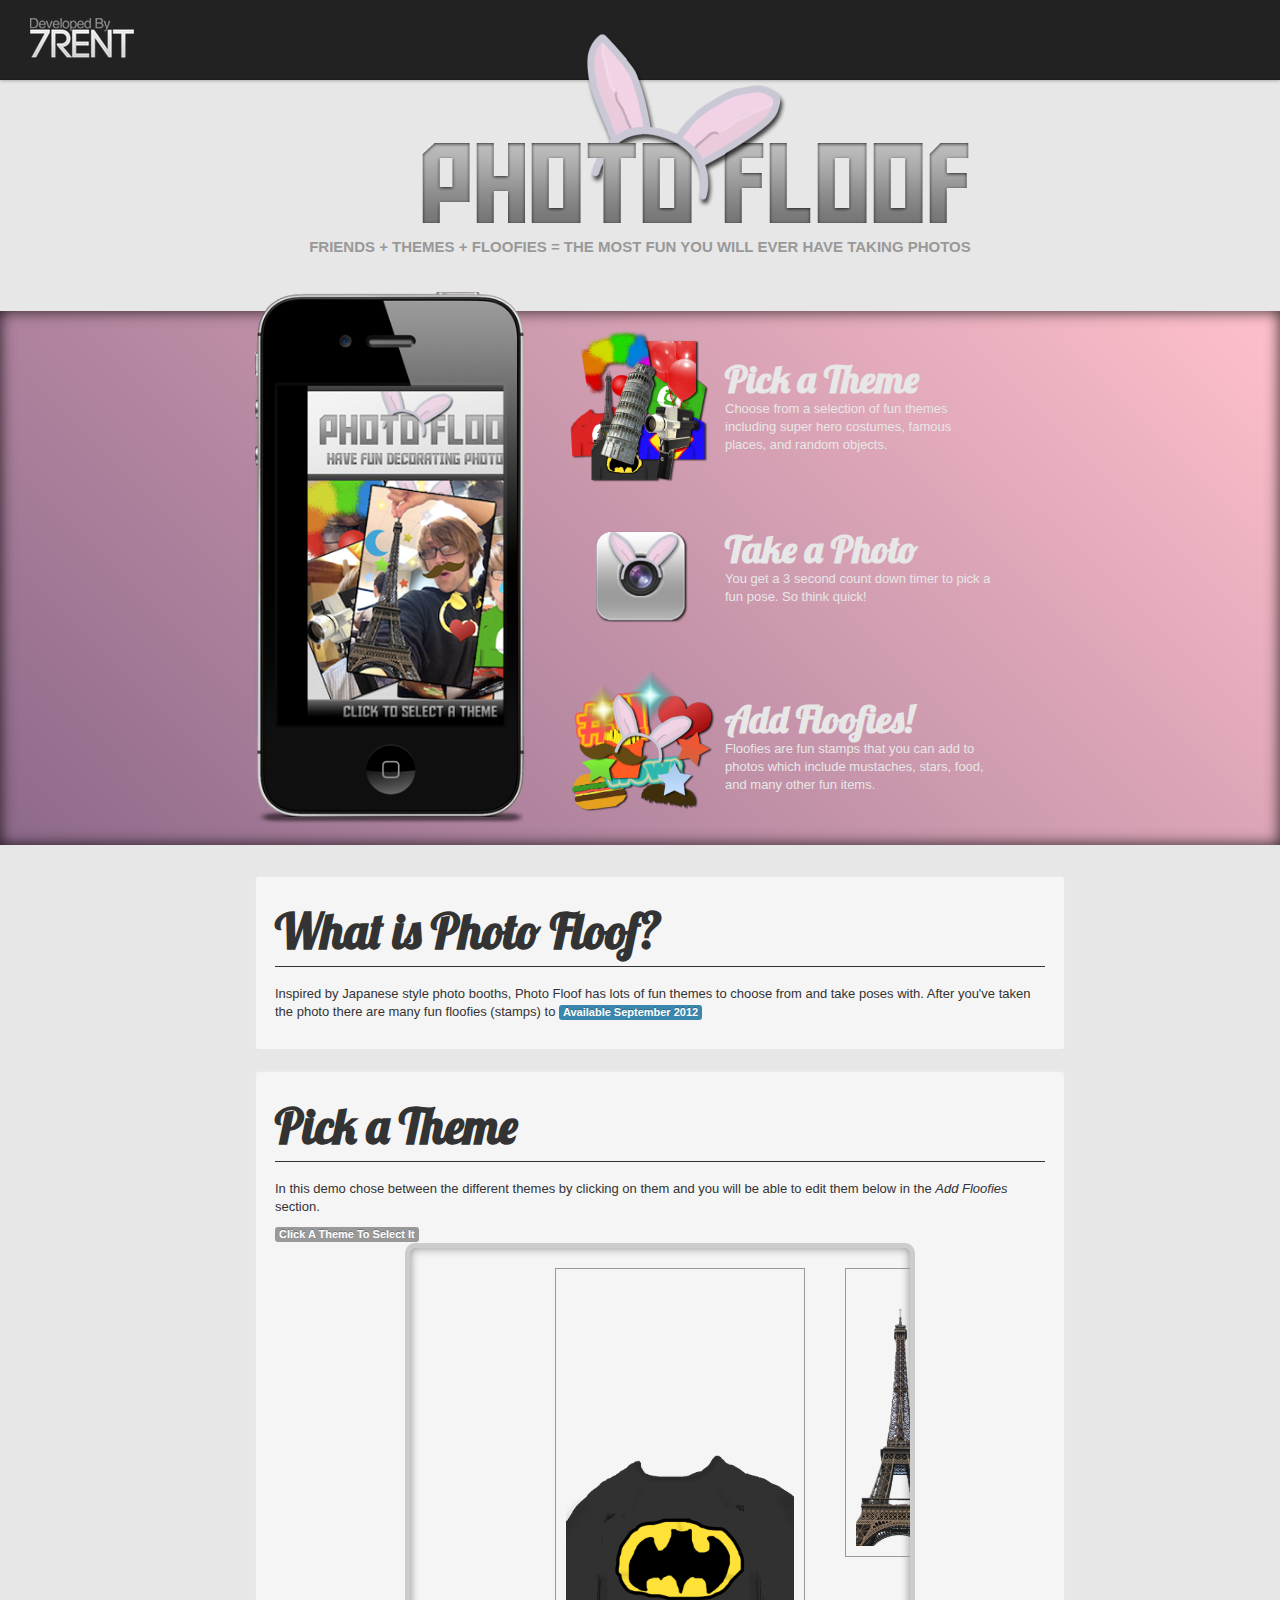
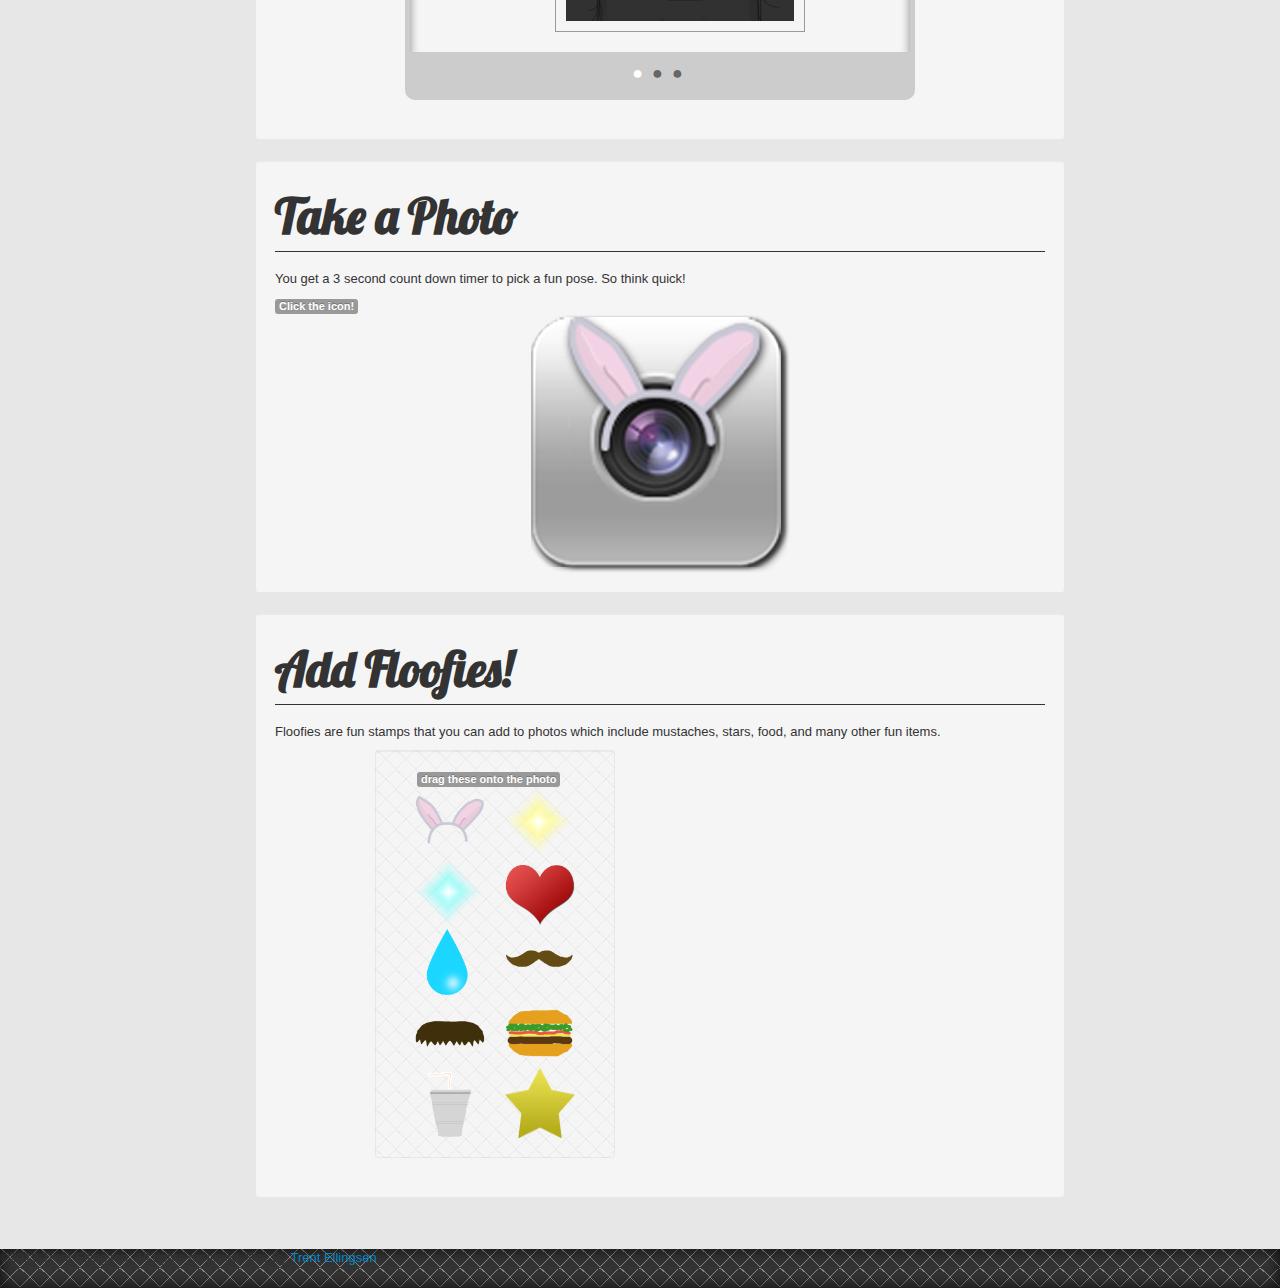
==== index.html @ d6843eea "used real photos for icons" ====
<!DOCTYPE html>
<html lang="en">
<head>
<link href='http://fonts.googleapis.com/css?family=Lobster'
	rel='stylesheet' type='text/css'>

<meta charset="utf-8">
<title>Chaplin</title>
<meta name="viewport" content="width=device-width, initial-scale=1.0">
<meta name="description" content="Development & Porfolio Website">
<meta name="author" content="Trent Ellingsen">
<meta name="viewport" content="width=device-width, initial-scale=1.0">

<!-- Le styles -->
<link href="assets/css/bootstrap.css" rel="stylesheet">
<link href="assets/css/bootstrap-responsive.css" rel="stylesheet">
<link href="assets/css/index-test.css" rel="stylesheet">


<!-- Required CSS -->
<link href="assets/css/movingboxes.css" rel="stylesheet">
<!--[if lt IE 9]>
	<link href="assets/css/movingboxes-ie.css" rel="stylesheet" media="screen" />
	<![endif]-->

<!-- Le HTML5 shim, for IE6-8 support of HTML5 elements -->
<!--[if lt IE 9]>
      <script src="http://html5shim.googlecode.com/svn/trunk/html5.js"></script>
    <![endif]-->

<!-- Le fav and touch icons -->
<link rel="shortcut icon" href="assets/ico/favicon.ico">
<link rel="apple-touch-icon-precomposed" sizes="144x144"
	href="assets/ico/Icon144.png">
<link rel="apple-touch-icon-precomposed" sizes="114x114"
	href="assets/ico/Icon114.png">
<link rel="apple-touch-icon-precomposed" sizes="72x72"
	href="assets/ico/Icon72.png">
<link rel="apple-touch-icon-precomposed"
	href="assets/ico/Icon57.png">


<script src="assets/js/jquery-1.7.2.min.js"></script>
<script src="assets/js/jquery-ui-1.8.22.custom.min.js"></script>
<script src="assets/js/jquery.movingboxes.js"></script>
<script src="data/config.js"></script>

<script type="text/javascript">
	var config = new Config();

	$(function() {
		if (config.debug) {
			$('.carousel').carousel('pause');
		}

		setup();
		movingBoxes();
	});

	$(document).keydown(function(e) {
		if (e.keyCode == 192) {
			$('#debugConsole').toggle();
			$('#debugConsole input').focus();
		}
		if (e.keyCode == 13 && $('#debugConsole').is(":visible")) {
			execute($('#debugConsole input').val().replace('`', ''));
		}
	});
</script>

</head>

<body>
	<div id="upper">
		<div id="debugConsole">
			Debug: <input id="debug" />
		</div>

		<div class="navbar navbar-fixed-top">
			<div class="navbar-inner">
				<div class="container-fluid">
					<div>
						<a class="brand" href="http://trentedesign.com"> <img
							id="devLogo" src="assets/img/Logo White.png" />
						</a>
					</div>
				</div>
			</div>
		</div>

		<div id="logo" class="container">
			<img src="assets/img/logo.png">
			<h6>Friends + Themes + Floofies = the most fun you will ever
				have taking photos</h6>
		</div>



		<div id="banner" class="innerShadow">
			<div class="container">
				<div class="row">
					<div id="iphoneDisplay" class="offset2 span3">
						<img id="iphoneFG" src="assets/img/iphone_300w.png" /> <img
							src="assets/img/iphone_300w.png" />

						<div id="floofCarousel" class="carousel slide">
							<div class="carousel-inner">
								<img class="active item span3" src="assets/img/photo 1.png" />
								<img class="item span3" src="assets/img/photo 2.png" /> <img
									class="item span3" src="assets/img/photo 3.png" />
							</div>
						</div>
						<img id="iphoneBG" src="assets/img/iphone_bg.png" />
					</div>
					<div class="span5">
						<div id="instructions">
							<div id="theme" class="row">
								<img class="span2 rotate" src="assets/img/themes.png" />
								<h2>Pick a Theme</h2>
								<p class="span3 hidden-tablet">Choose from a selection of
									fun themes including super hero costumes, famous places, and
									random objects.</p>
							</div>
							<div id="photo" class="row">
								<img class="span2 rotate" src="assets/img/icon.png" />
								<h2>Take a Photo</h2>
								<p class="span3 hidden-tablet">You get a 3 second count down
									timer to pick a fun pose. So think quick!</p>
							</div>
							<div id="floofies" class="row">
								<img class="span2 rotate" src="assets/img/stamps.png" />
								<h2>Add Floofies!</h2>
								<p class="span3 hidden-tablet">Floofies are fun stamps that
									you can add to photos which include mustaches, stars, food, and
									many other fun items.</p>
							</div>
						</div>
					</div>
				</div>
			</div>
		</div>
		<div id="about">
			<div class="container">
				<div class="row">
					<div class="well offset2 span8">
						<h1 class="page-header">What is Photo Floof?</h1>
						<p>
							Inspired by Japanese style photo booths, Photo Floof has lots of
							fun themes to choose from and take poses with. After you've taken
							the photo there are many fun floofies (stamps) to <span
								class="label label-info">Available September 2012</span>
						</p>
					</div>
				</div>
			</div>
		</div>
		<div id="pickATheme" class="hidden-phone">
			<div class="container">
				<div class="row">
					<div class="well offset2 span8">
						<h1 class="page-header">Pick a Theme</h1>
						<p>
							In this demo chose between the different themes by clicking on
							them and you will be able to edit them below in the <em>Add
								Floofies</em> section.
						</p>
						<div class="demoInstructions">
							<span class="label">Click A Theme To Select It</span>
						</div>
						<!-- MovingBoxes Slider -->
						<ul id="slider">
							<li><img src="assets/img/4Foreground.png" alt="Theme Photo"></li>
							<li><img src="assets/img/8Foreground.png" alt="Theme Photo"></li>
							<li><img src="assets/img/2Foreground.png" alt="Theme Photo"></li>
						</ul>
						<!-- end Slider #1 -->
					</div>
				</div>
			</div>
		</div>
		<div id="takeAPhoto" class="hidden-phone">
			<div class="container">
				<div class="row">
					<div class="well offset2 span8">
						<h1 class="page-header">Take a Photo</h1>
						<p>You get a 3 second count down timer to pick a fun pose. So
							think quick!</p>
						<div class="demoInstructions">
							<span class="label">Click the icon!</span>
						</div>
						<img src="assets/img/icon no border.png" />
					</div>
				</div>
			</div>
		</div>
		<div id="addFloofies" class="hidden-phone">
			<div class="container">
				<div class="row">
					<div class="well offset2 span8">
						<h1 class="page-header">Add Floofies!</h1>
						<p>Floofies are fun stamps that you can add to photos which
							include mustaches, stars, food, and many other fun items.</p>
						<div class="row">
							<div id="dragFloofies" class="well grid offset1 span3">
								<div class="demoInstructions">
									<span class="label">drag these onto the photo</span>
								</div>
								<img class="span1" src="assets/img/00bunnyEarStamp.png" /> <img
									class="span1" src="assets/img/2Stamp.png" /> <img
									class="span1" src="assets/img/3Stamp.png" /> <img
									class="span1" src="assets/img/4Stamp.png" /> <img
									class="span1" src="assets/img/6Stamp.png" /> <img
									class="span1" src="assets/img/7Stamp.png" /> <img
									class="span1" src="assets/img/8Stamp.png" /> <img
									class="span1" src="assets/img/10Stamp.png" /> <img
									class="span1" src="assets/img/11Stamp.png" /> <img
									class="span1" src="assets/img/yellowStarStamp.png" />
							</div>
							<div id="chosenTheme" class="span3">
								<img src="assets/img/4ForegroundPhoto.jpg" /> <img
									src="assets/img/8ForegroundPhoto.jpg" /> <img
									src="assets/img/2ForegroundPhoto.jpg" />
							</div>
						</div>
					</div>
				</div>
			</div>
		</div>
	</div>

	<div id="footer" class="grid innerShadow">
		<p>©2012 Trent Ellingsen. All rights reserved. Site By <a href="http://trentedesign.com">Trent Ellingsen</a>
		</p>
	</div>

	<!-- Le javascript
    ================================================== -->
	<!-- Placed at the end of the document so the pages load faster -->
	<script src="assets/js/bootstrap-transition.js"></script>
	<script src="assets/js/bootstrap-carousel.js"></script>
	<script src="assets/js/index-test.js"></script>

</body>
</html>
---- assets/css/index-test.css ----
#logo {
	margin-top: -65px;
	margin-bottom: 40px;
}

#logo img {
	display: block;
	margin-left: auto;
	margin-right: auto;
}

#logo h6 {
	margin: 15px 0;
	text-align: center;
	font-size: 15px;
}

#takeAPhoto img {
	display: block;
	margin: 0 auto;
	cursor: pointer;
}

html,body,#upper {
	height: 100%;
}

body>#upper {
	height: auto;
	min-height: 100%;
}

#about {
	padding: 30px 20px 0;
}

body {
	background-color: #E7E7E7;
}

#banner {
	/*background-color: #8D698A;*/
	background: #8D698A;
	background: -webkit-linear-gradient(45deg, #8D698A, pink);
	background: -moz-linear-gradient(45deg, #8D698A, pink);
	background: -linear-gradient(45deg, #8D698A, pink);
}

.ui-state-hover {
	background-color: #08c;
	color: white;
}

.ui-widget-content {
	background-color: white;
	width: 40px;
}

h1 {
	font-family: 'Lobster', cursive;
	font-size: 48px;
	margin: 20px 0;
}

.page-header {
	padding-bottom: 17px;
	margin: 18px 0;
	border-bottom: 1px solid #333;
}

#instructions h2 {
	font-family: 'Lobster', cursive;
	color: #E7E7E7;
	font-size: 38px;
	margin-top: 40px;
}

#instructions p {
	margin: 3px 0;
	color: #E7E7E7;
}

#instructions div {
	cursor: pointer;
}

.innerShadow {
	-webkit-box-shadow: inset 0 0 15px rgba(0, 0, 0, 0.8);
	-moz-box-shadow: inset 0 0 15px rgba(0, 0, 0, 0.8);
	-box-shadow: inset 0 0 15px rgba(0, 0, 0, 0.8);
}

#footer {
	clear: both;
	position: relative;
	z-index: 10;
	height: 3em;
	margin-top: -3em;
	background-color: #333;
}

#instructions {
	margin-top: 10px;
}

#instructions * {
	margin: 0;
}

#debugConsole {
	display: none;
	position: fixed;
	top: 70px;
	right: 10px;
}

#iphoneDisplay {
	position: relative;
	top: -20px;
	display: block;
}

#iphoneFG {
	position: absolute;
	z-index: 3;
}

#floofCarousel {
	height: 100%;
	position: absolute;
	top: 0;
	left: 0;
	z-index: 2;
}

#iphoneBG {
	height: 100%;
	position: absolute;
	top: 0;
	left: 0;
	z-index: 1;
}

#instructions .row:hover {
	-webkit-box-shadow: inset 0 0 15px rgba(0, 0, 0, 0.8);
	-moz-box-shadow: inset 0 0 15px rgba(0, 0, 0, 0.8);
	-box-shadow: inset 0 0 15px rgba(0, 0, 0, 0.8);
}

.rotate {
	-webkit-transition-duration: 0.8s;
	-moz-transition-duration: 0.8s;
	-o-transition-duration: 0.8s;
	transition-duration: 0.8s;
	-webkit-transition-property: -webkit-transform;
	-moz-transition-property: -moz-transform;
	-o-transition-property: -o-transform;
	transition-property: transform;
	overflow: hidden;
}

.rotate:hover {
	-webkit-transform: rotate(360deg);
	-moz-transform: rotate(360deg);
	-o-transform: rotate(360deg);
}

.grid {
	background-size: 20px 20px;
	background-image: -webkit-repeating-linear-gradient(45deg, rgba(220, 220, 220, .5),
		rgba(220, 220, 220, .5) 1px, transparent 1px, transparent 15px ),
		-webkit-repeating-linear-gradient(-45deg, rgba(220, 220, 220, .5),
		rgba(220, 220, 220, .5) 1px, transparent 1px, transparent 15px );
	background-image: -moz-repeating-linear-gradient(45deg, rgba(220, 220, 220, .5),
		rgba(220, 220, 220, .5) 1px, transparent 1px, transparent 15px ),
		-moz-repeating-linear-gradient(-45deg, rgba(220, 220, 220, .5),
		rgba(220, 220, 220, .5) 1px, transparent 1px, transparent 15px );
	background-image: -o-repeating-linear-gradient(45deg, rgba(220, 220, 220, .5),
		rgba(220, 220, 220, .5) 1px, transparent 1px, transparent 15px ),
		-o-repeating-linear-gradient(-45deg, rgba(220, 220, 220, .5),
		rgba(220, 220, 220, .5) 1px, transparent 1px, transparent 15px );
	background-image: repeating-linear-gradient(44deg, rgba(220, 220, 220, .5),
		rgba(220, 220, 220, .5) 1px, transparent 1px, transparent 15px ),
		repeating-linear-gradient(-45deg, rgba(220, 220, 220, .5),
		rgba(220, 220, 220, .5) 1px, transparent 1px, transparent 15px );
}

#addFloofies {
	margin-bottom: 70px;
}

#dragFloofies {
	width: 200px;
}

#dragFloofies img {
	margin-left: 20px;
}

#dragFloofies span {
	position: relative;
	left: 2em;
}

#chosenTheme img {
	display: none;
}

/* Dimensions set via css in MovingBoxes version 2.2.2+ https://github.com/CSS-Tricks/MovingBoxes*/
#slider {
	width: 500px;
}

#slider li {
	width: 250px;
}
---- assets/css/movingboxes.css ----
/*** Overall MovingBoxes Slider ***/
.mb-wrapper {
	border: 5px solid #ccc;
	margin: 0 auto 20px;
	position: relative;
	left: 0;
	top: 0;
	border-radius: 10px;
	box-shadow: inset 0 0 10px #888;
}

/* Panel Wrapper */
.mb-slider, .mb-scroll {
	width: 100%;
	height: 100%;
	overflow: hidden;
	margin: 0 auto;
	padding: 0;
	position: relative;
	left: 0;
	top: 0;

	/***(>'-')> Control Panel Font size here <('-'<)***/
	font-size: 18px;
}

/* active slider border highlight */
.mb-active-slider {
	border-color: #333;
}

/*** Slider panel ***/
.mb-slider .mb-panel {
	margin: 0;
	padding: 20px;
	display: block;
	cursor: pointer;
	float: left;
	list-style: none;
}

/* Cursor to arrow over current panel, pointer for all others,
change .current class name using plugin option, currentPanel : 'current' */
.mb-slider .mb-panel.current {
	cursor: auto;
}

/*** Inside the panel ***/
.mb-inside {
	padding: 10px;
	border: 1px solid #999;
}

.mb-inside * {
	max-width: 100%;
}

/*** Left & Right Navigation Arrows ***/
a.mb-scrollButtons {
	display: block;
	width: 45px;
	height: 58px;
	background: transparent url(../images/arrows.png) no-repeat;
	position: absolute;
	top: 50%;
	margin-top: -29px; /* if you change the arrow images, you may have to adjust this (1/2 height of arrow image) */
	cursor: pointer;
	text-decoration: none;
	outline: 0;
	border: 0;
}
a.mb-scrollButtons.mb-left {
	background-position: left top;
	left: -45px;
}
a.mb-scrollButtons.mb-right {
	background-position: right top;
	right: -45px;
}
a.mb-scrollButtons.mb-left:hover {
	background-position: left bottom;
}
a.mb-scrollButtons.mb-right:hover {
	background-position: right bottom;
}
a.mb-scrollButtons.disabled {
	display: none;
}

/*** Controls added below the panels ***/
.mb-controls {
	margin: 0 auto;
	text-align: center;
	background: #ccc;
	position: relative;
	z-index: 100;
}
.mb-controls a {
	color: #666;
	font: 18px/2.2 Georgia, Serif;
	display: inline-block;
	text-decoration: none;
	padding: 2px;
	margin: 0 5px 0 0;
	text-align: center;
	outline: 0;
}
.mb-controls a:hover {
	color: black;
}
.mb-controls a.current {
	color: white;
}
.mb-active-slider .mb-controls {
	background: #333;
}
---- assets/css/movingboxes-ie.css ----
/* This css requires Moving Boxes v2.02+ */

/* Inside slider shadow */
.mb-left-shadow, .mb-right-shadow {
	background: repeat-y scroll 0 0;
	height: 100%;
	position: absolute;
	top: 0;
	width: 10px;
}

.mb-left-shadow {
	background-image: url("../images/leftshadow.png");
	left: 0;
}

.mb-right-shadow {
	background-image: url("../images/rightshadow.png");
	right: 0;
}

/*** Left & Right Navigation Arrows ***/
a.mb-scrollButtons {
	background: url(../images/arrows.gif) no-repeat;
	margin: 0;
	top: 40%;
	/*  the margin-top below may be causing problems, so adjust the % above... */
	/*  margin-top: -29px; if you change the arrow images, you may have to adjust this (1/2 height of arrow image) */
	zoom: 1;
}
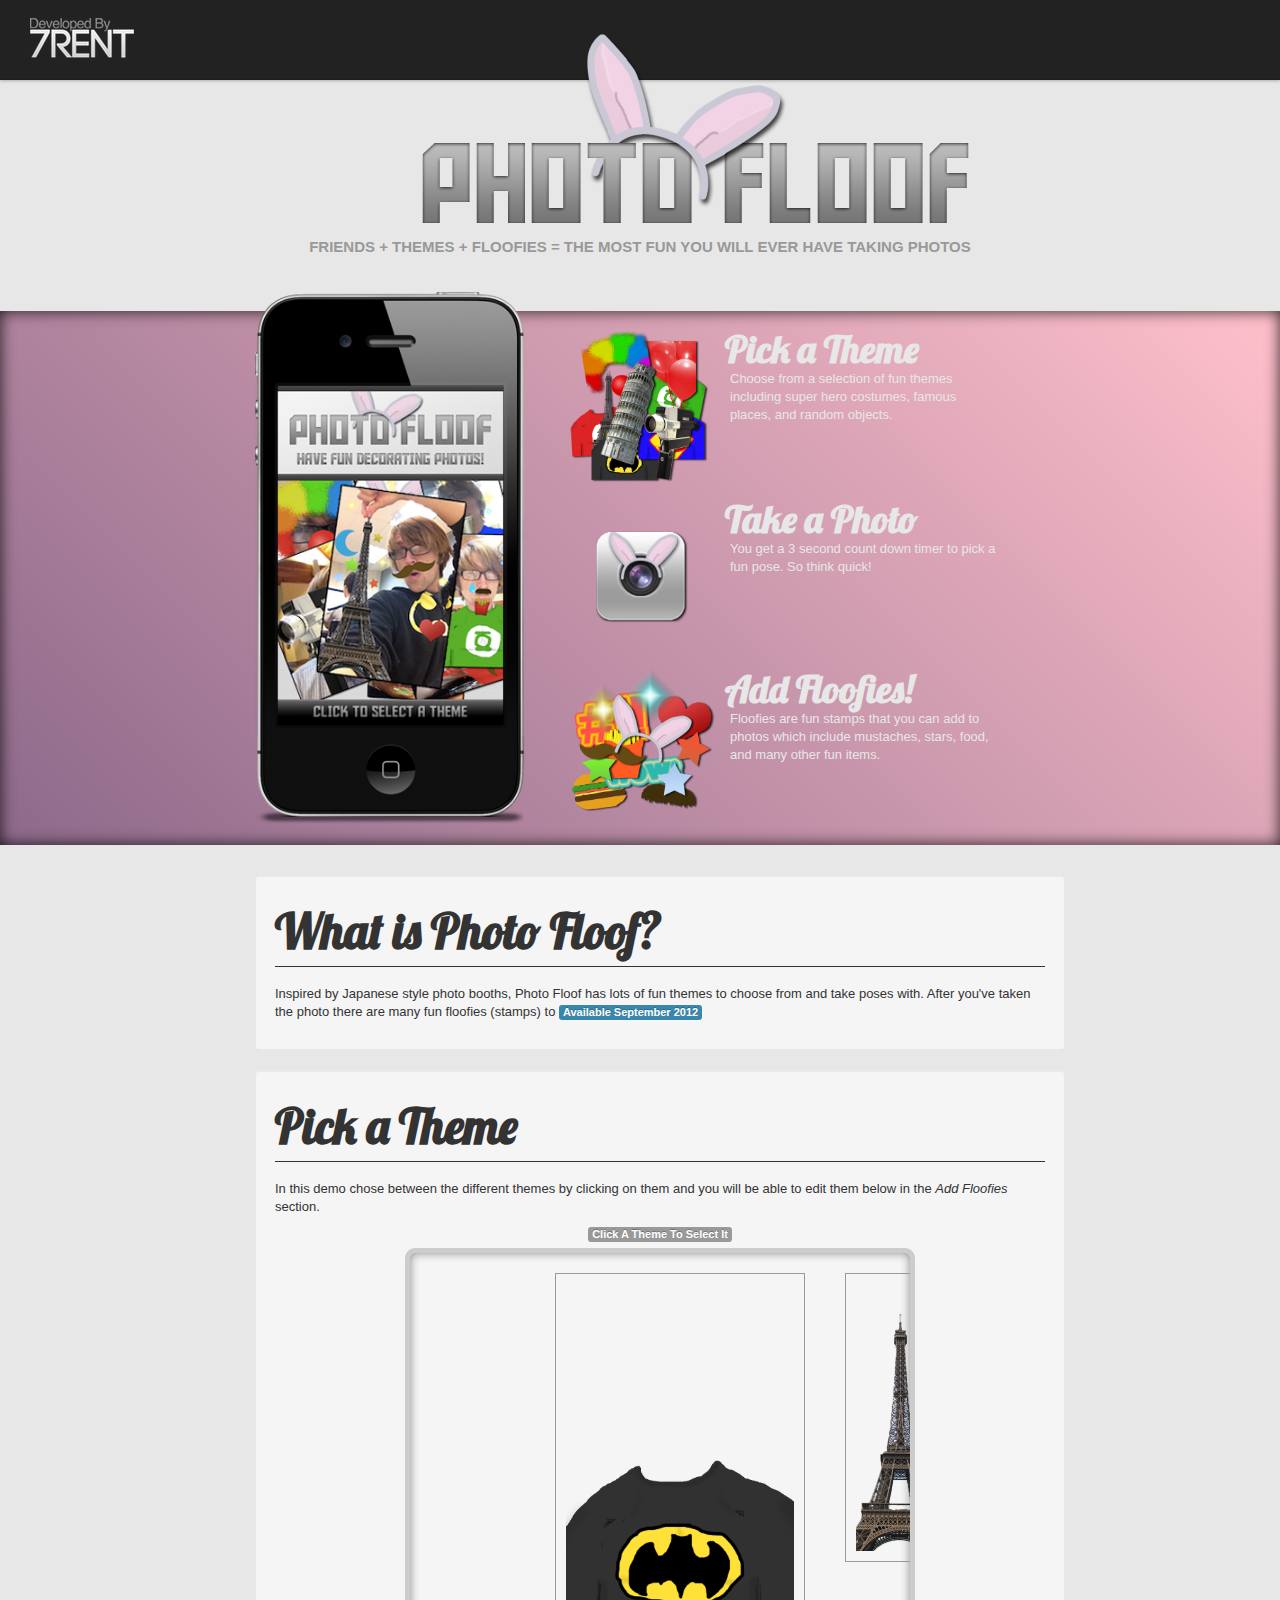
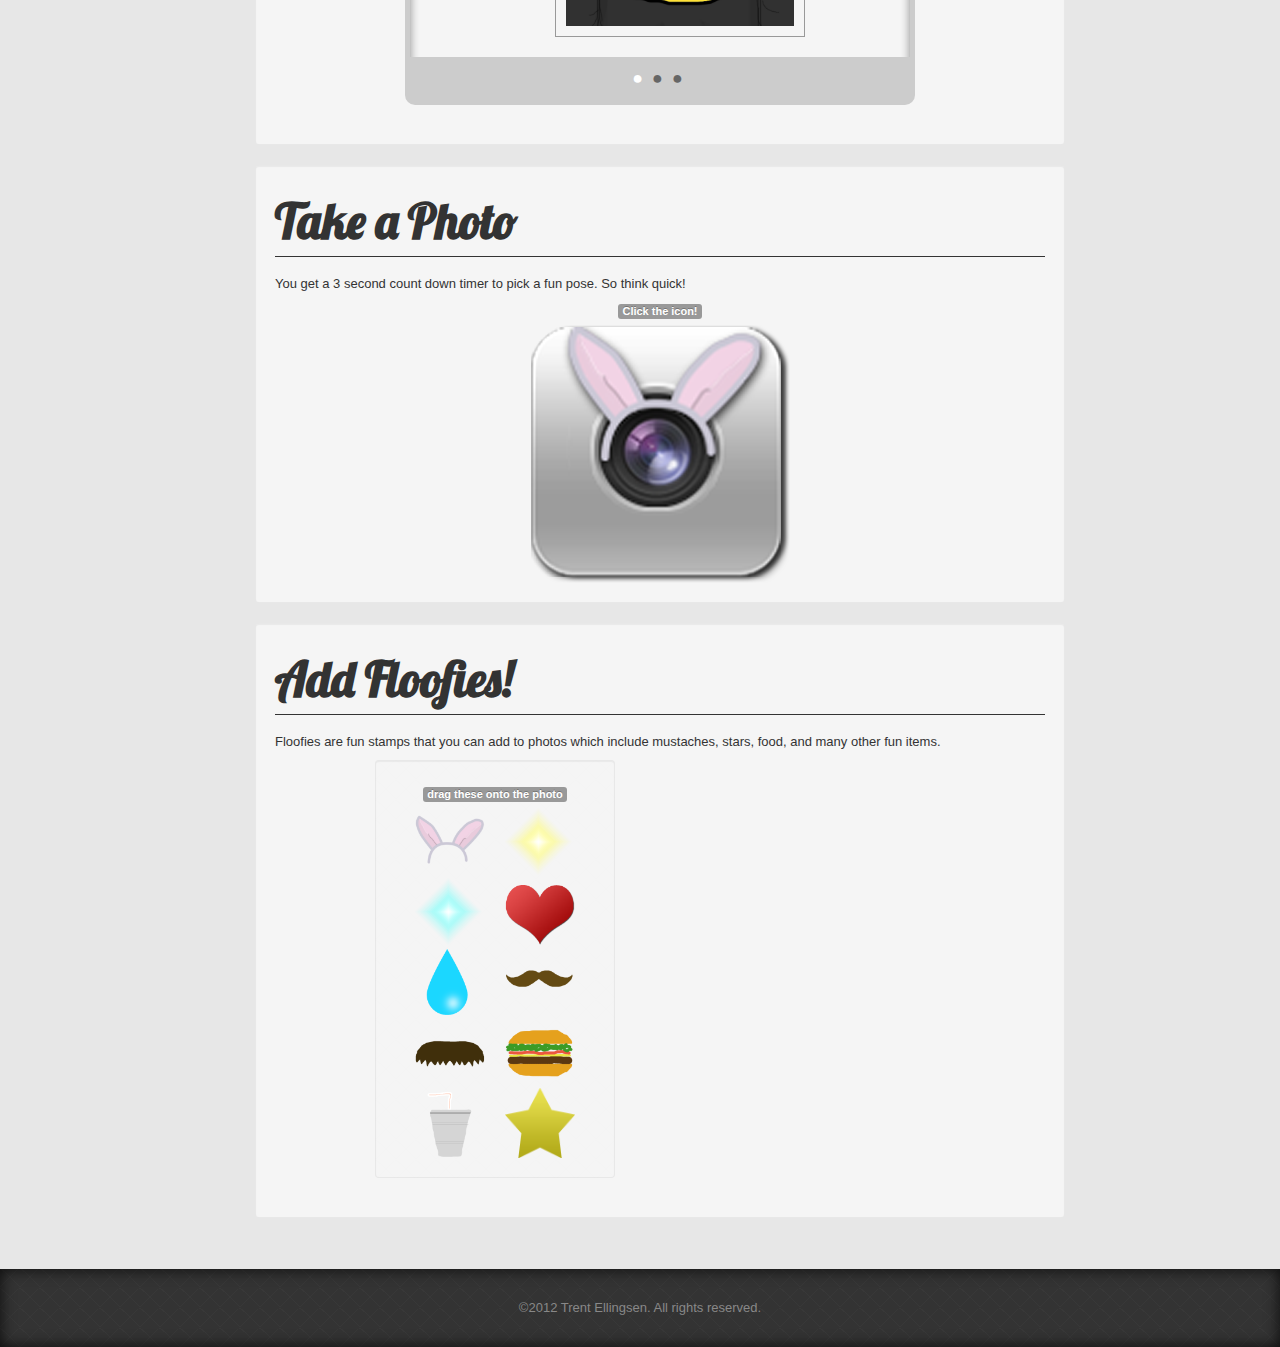
==== commit 1cca53ab: "fixed the ipad visual of floofies and photo" ====
--- a/index.html
+++ b/index.html
@@ -80,9 +80,7 @@
 			<div class="navbar-inner">
 				<div class="container-fluid">
 					<div>
-						<a class="brand" href="http://trentedesign.com"> <img
-							id="devLogo" src="assets/img/Logo White.png" />
-						</a>
+						<img class="brand" id="devLogo" src="assets/img/Logo White.png" />
 					</div>
 				</div>
 			</div>
@@ -203,7 +201,8 @@
 						<div class="row">
 							<div id="dragFloofies" class="well grid offset1 span3">
 								<div class="demoInstructions">
-									<span class="label">drag these onto the photo</span>
+									<span class="hidden-tablet label">drag these onto the photo</span>
+									<span class="visible-tablet label">example floofies</span>
 								</div>
 								<img class="span1" src="assets/img/00bunnyEarStamp.png" /> <img
 									class="span1" src="assets/img/2Stamp.png" /> <img
@@ -229,8 +228,7 @@
 	</div>
 
 	<div id="footer" class="grid innerShadow">
-		<p>©2012 Trent Ellingsen. All rights reserved. Site By <a href="http://trentedesign.com">Trent Ellingsen</a>
-		</p>
+		<p>©2012 Trent Ellingsen. All rights reserved.
 	</div>
 
 	<!-- Le javascript
--- a/assets/css/index-test.css
+++ b/assets/css/index-test.css
@@ -39,7 +39,6 @@
 }
 
 #banner {
-	/*background-color: #8D698A;*/
 	background: #8D698A;
 	background: -webkit-linear-gradient(45deg, #8D698A, pink);
 	background: -moz-linear-gradient(45deg, #8D698A, pink);
@@ -62,6 +61,11 @@
 	margin: 20px 0;
 }
 
+h2 {
+	font-family: 'Lobster', cursive;
+	margin: 20px 0;
+}
+
 .page-header {
 	padding-bottom: 17px;
 	margin: 18px 0;
@@ -72,11 +76,13 @@
 	font-family: 'Lobster', cursive;
 	color: #E7E7E7;
 	font-size: 38px;
-	margin-top: 40px;
+	margin-top: 10px;
+	margin-left: 5px;
+	margin-right: 5px;
 }
 
 #instructions p {
-	margin: 3px 0;
+	margin: 3px 5px;
 	color: #E7E7E7;
 }
 
@@ -94,9 +100,24 @@
 	clear: both;
 	position: relative;
 	z-index: 10;
-	height: 3em;
 	margin-top: -3em;
 	background-color: #333;
+	color: #888;
+}
+
+#footer img {
+	display: inline-block;
+	float: left;
+	padding: 20px;
+}
+
+#footer p {
+	padding: 30px 0;
+	text-align: center;
+}
+
+#footer a:hover {
+	text-decoration: none;	
 }
 
 #instructions {
@@ -118,6 +139,10 @@
 	position: relative;
 	top: -20px;
 	display: block;
+}
+
+#floofCarousel img {
+	margin: 0;
 }
 
 #iphoneFG {
@@ -142,9 +167,10 @@
 }
 
 #instructions .row:hover {
-	-webkit-box-shadow: inset 0 0 15px rgba(0, 0, 0, 0.8);
+	background-color: rgba(0, 0, 0, 0.1);
+	-webkit-box-shadow: inset 0 0 15px -2px rgba(0, 0, 0, 0.8);
 	-moz-box-shadow: inset 0 0 15px rgba(0, 0, 0, 0.8);
-	-box-shadow: inset 0 0 15px rgba(0, 0, 0, 0.8);
+	-box-shadow: inset 0 0 15px rgba(0, 0, 0, 0.8);;
 }
 
 .rotate {
@@ -167,22 +193,27 @@
 
 .grid {
 	background-size: 20px 20px;
-	background-image: -webkit-repeating-linear-gradient(45deg, rgba(220, 220, 220, .5),
-		rgba(220, 220, 220, .5) 1px, transparent 1px, transparent 15px ),
-		-webkit-repeating-linear-gradient(-45deg, rgba(220, 220, 220, .5),
-		rgba(220, 220, 220, .5) 1px, transparent 1px, transparent 15px );
-	background-image: -moz-repeating-linear-gradient(45deg, rgba(220, 220, 220, .5),
-		rgba(220, 220, 220, .5) 1px, transparent 1px, transparent 15px ),
-		-moz-repeating-linear-gradient(-45deg, rgba(220, 220, 220, .5),
-		rgba(220, 220, 220, .5) 1px, transparent 1px, transparent 15px );
-	background-image: -o-repeating-linear-gradient(45deg, rgba(220, 220, 220, .5),
-		rgba(220, 220, 220, .5) 1px, transparent 1px, transparent 15px ),
-		-o-repeating-linear-gradient(-45deg, rgba(220, 220, 220, .5),
-		rgba(220, 220, 220, .5) 1px, transparent 1px, transparent 15px );
-	background-image: repeating-linear-gradient(44deg, rgba(220, 220, 220, .5),
-		rgba(220, 220, 220, .5) 1px, transparent 1px, transparent 15px ),
-		repeating-linear-gradient(-45deg, rgba(220, 220, 220, .5),
-		rgba(220, 220, 220, .5) 1px, transparent 1px, transparent 15px );
+	background-image: -webkit-repeating-linear-gradient(45deg, rgba(220, 220, 220, .03),
+		rgba(220, 220, 220, .03) 1px, transparent 1px, transparent 15px ),
+		-webkit-repeating-linear-gradient(-45deg, rgba(220, 220, 220, .03),
+		rgba(220, 220, 220, .03) 1px, transparent 1px, transparent 15px );
+	background-image: -moz-repeating-linear-gradient(45deg, rgba(220, 220, 220, .03),
+		rgba(220, 220, 220, .03) 1px, transparent 1px, transparent 15px ),
+		-moz-repeating-linear-gradient(-45deg, rgba(220, 220, 220, .03),
+		rgba(220, 220, 220, .03) 1px, transparent 1px, transparent 15px );
+	background-image: -o-repeating-linear-gradient(45deg, rgba(220, 220, 220, .03),
+		rgba(220, 220, 220, .03) 1px, transparent 1px, transparent 15px ),
+		-o-repeating-linear-gradient(-45deg, rgba(220, 220, 220, .03),
+		rgba(220, 220, 220, .03) 1px, transparent 1px, transparent 15px );
+	background-image: repeating-linear-gradient(44deg, rgba(220, 220, 220, .03),
+		rgba(220, 220, 220, .03) 1px, transparent 1px, transparent 15px ),
+		repeating-linear-gradient(-45deg, rgba(220, 220, 220, .03),
+		rgba(220, 220, 220, .03) 1px, transparent 1px, transparent 15px );
+}
+
+.demoInstructions {
+	text-align: center;
+	margin: 5px 0;
 }
 
 #addFloofies {
@@ -197,9 +228,14 @@
 	margin-left: 20px;
 }
 
-#dragFloofies span {
-	position: relative;
-	left: 2em;
+@media (max-width: 979px) and (min-width: 768px) {
+	.offset1 {
+		margin: 0;
+	}
+}
+
+#pickATheme span {
+	text-align: center;
 }
 
 #chosenTheme img {
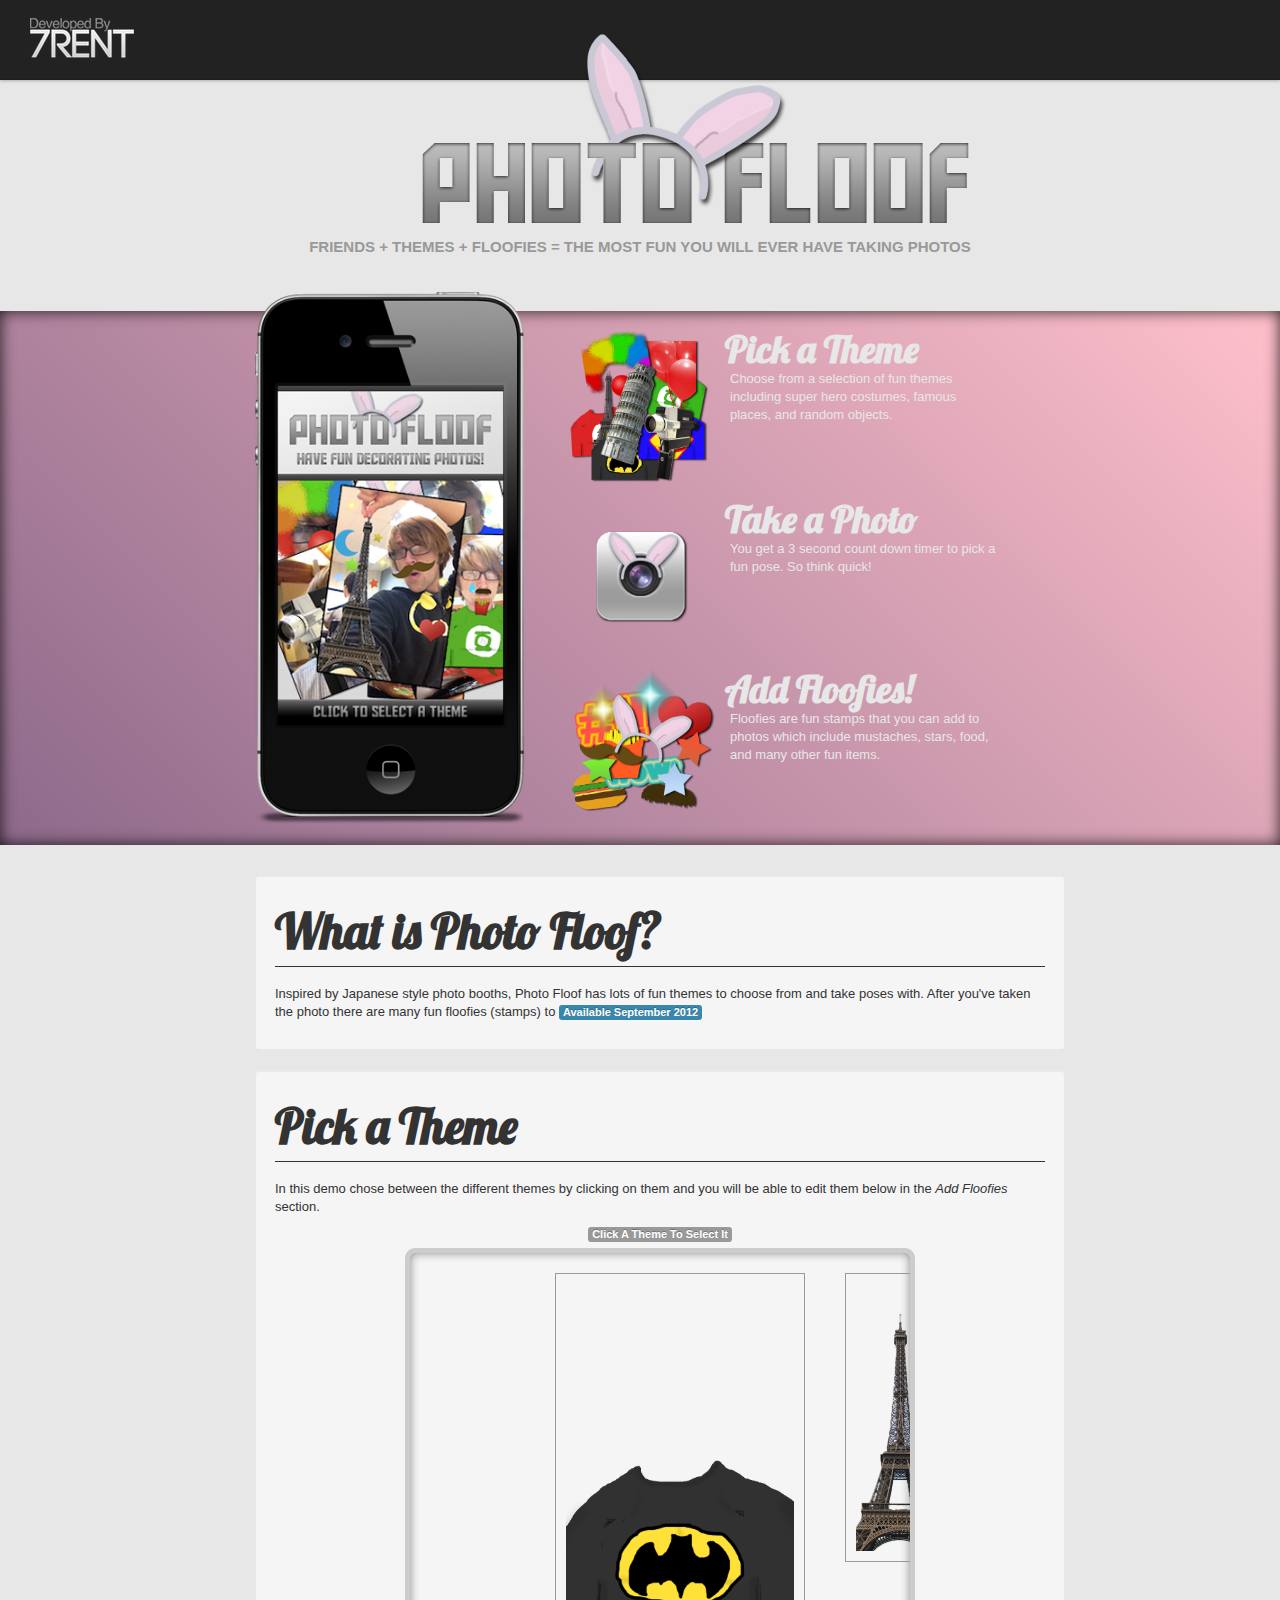
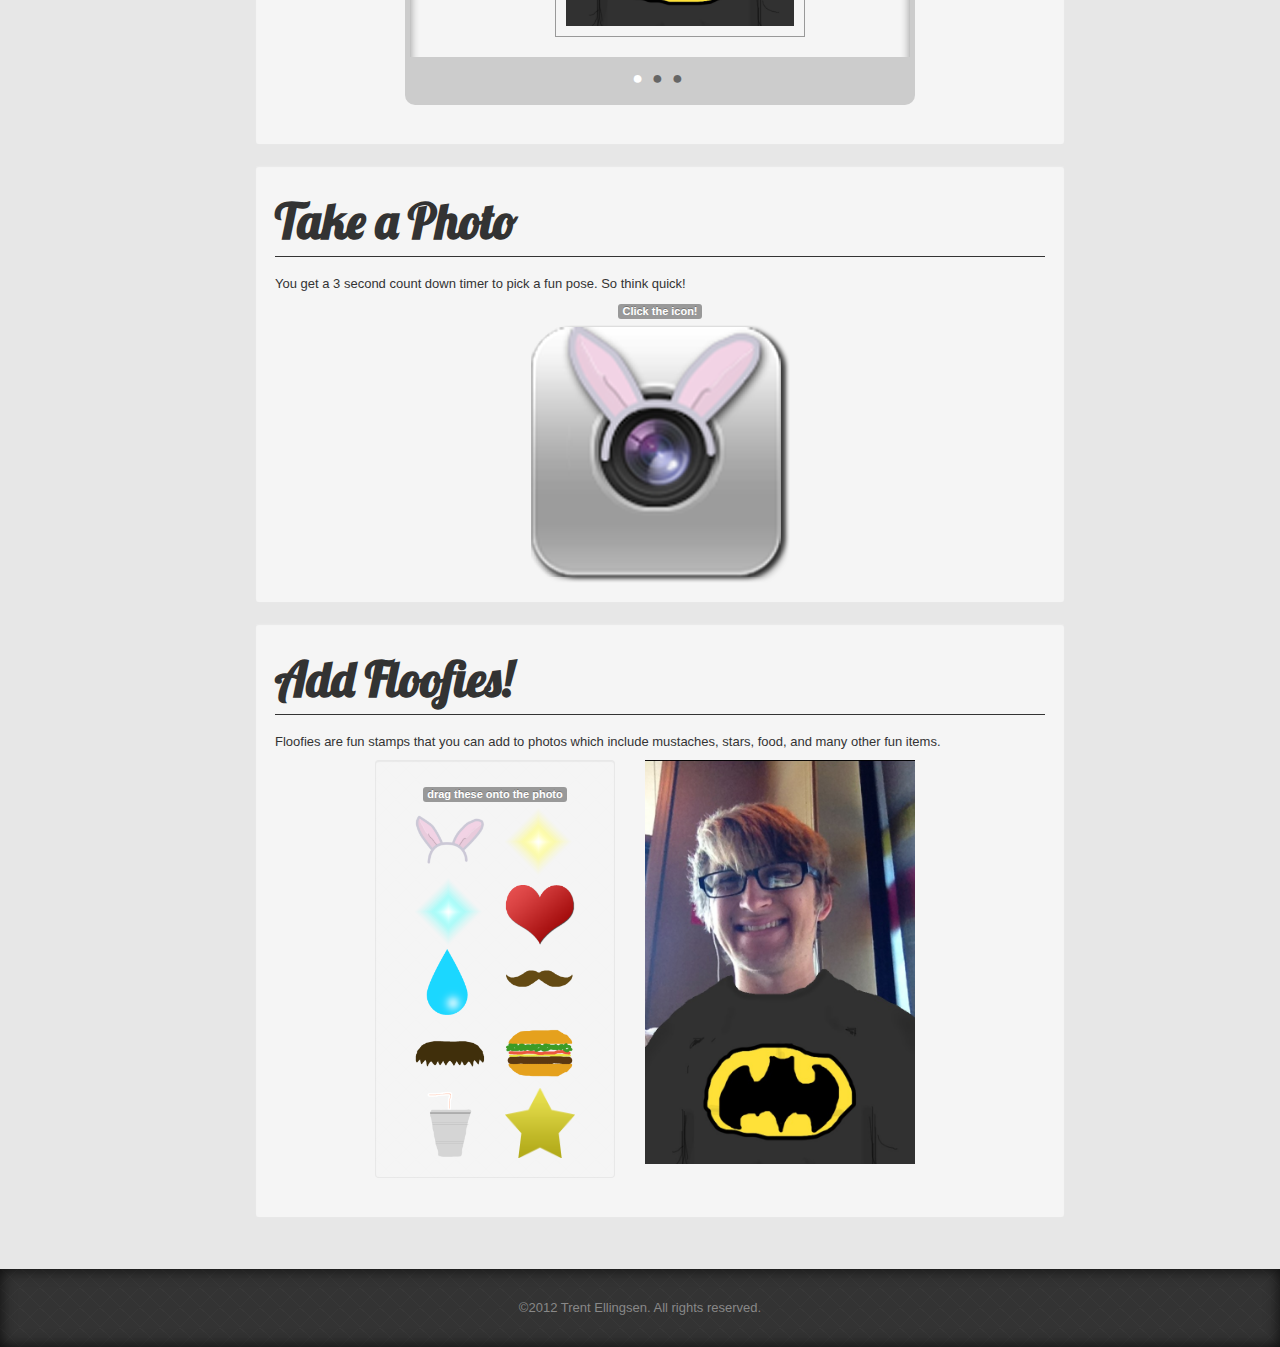
==== commit 50a8a42f: "Changed names to be more professional" ====
--- a/index.html
+++ b/index.html
@@ -5,16 +5,16 @@
 	rel='stylesheet' type='text/css'>
 
 <meta charset="utf-8">
-<title>Chaplin</title>
+<title>Photo Floof</title>
 <meta name="viewport" content="width=device-width, initial-scale=1.0">
-<meta name="description" content="Development & Porfolio Website">
+<meta name="description" content="This is an iPhone app based on asian style photo booths with themes and stamps!">
 <meta name="author" content="Trent Ellingsen">
 <meta name="viewport" content="width=device-width, initial-scale=1.0">
 
 <!-- Le styles -->
 <link href="assets/css/bootstrap.css" rel="stylesheet">
 <link href="assets/css/bootstrap-responsive.css" rel="stylesheet">
-<link href="assets/css/index-test.css" rel="stylesheet">
+<link href="assets/css/index.css" rel="stylesheet">
 
 
 <!-- Required CSS -->
@@ -56,31 +56,32 @@
 		setup();
 		movingBoxes();
 	});
-
-	$(document).keydown(function(e) {
-		if (e.keyCode == 192) {
-			$('#debugConsole').toggle();
-			$('#debugConsole input').focus();
-		}
-		if (e.keyCode == 13 && $('#debugConsole').is(":visible")) {
-			execute($('#debugConsole input').val().replace('`', ''));
-		}
-	});
+
+</script>
+
+<!-- Google Analytics -->
+<script type="text/javascript">
+
+  var _gaq = _gaq || [];
+  _gaq.push(['_setAccount', 'UA-34664132-1']);
+  _gaq.push(['_trackPageview']);
+
+  (function() {
+    var ga = document.createElement('script'); ga.type = 'text/javascript'; ga.async = true;
+    ga.src = ('https:' == document.location.protocol ? 'https://ssl' : 'http://www') + '.google-analytics.com/ga.js';
+    var s = document.getElementsByTagName('script')[0]; s.parentNode.insertBefore(ga, s);
+  })();
+
 </script>
-
 </head>
 
 <body>
-	<div id="upper">
-		<div id="debugConsole">
-			Debug: <input id="debug" />
-		</div>
-
+	<div id="upper">
 		<div class="navbar navbar-fixed-top">
 			<div class="navbar-inner">
 				<div class="container-fluid">
 					<div>
-						<img class="brand" id="devLogo" src="assets/img/Logo White.png" />
+						<img class="brand" id="devLogo" src="assets/img/Logo White.png" alt="developed by trent"/>
 					</div>
 				</div>
 			</div>
@@ -98,35 +99,35 @@
 			<div class="container">
 				<div class="row">
 					<div id="iphoneDisplay" class="offset2 span3">
-						<img id="iphoneFG" src="assets/img/iphone_300w.png" /> <img
-							src="assets/img/iphone_300w.png" />
+						<img id="iphoneFG" src="assets/img/iphone_300w.png" alt="Photo Floof iPhone Display FG" /> <img
+							src="assets/img/iphone_300w.png" alt="Photo Floof iPhone Display FG" />
 
 						<div id="floofCarousel" class="carousel slide">
 							<div class="carousel-inner">
-								<img class="active item span3" src="assets/img/photo 1.png" />
-								<img class="item span3" src="assets/img/photo 2.png" /> <img
-									class="item span3" src="assets/img/photo 3.png" />
-							</div>
-						</div>
-						<img id="iphoneBG" src="assets/img/iphone_bg.png" />
+								<img class="active item span3" src="assets/img/photo 1.png" alt="Photo Floof title screen" />
+								<img class="item span3" src="assets/img/photo 2.png" alt="Photo Floof theme selection"/> <img
+									class="item span3" src="assets/img/photo 3.png" alt="Photo Floof stamp example"/>
+							</div>
+						</div>
+						<img id="iphoneBG" src="assets/img/iphone_bg.png" alt="Photo Floof iPhone Display BG"/>
 					</div>
 					<div class="span5">
 						<div id="instructions">
 							<div id="theme" class="row">
-								<img class="span2 rotate" src="assets/img/themes.png" />
+								<img class="span2 rotate" src="assets/img/themes.png" alt="Pile of photo themes"/>
 								<h2>Pick a Theme</h2>
 								<p class="span3 hidden-tablet">Choose from a selection of
 									fun themes including super hero costumes, famous places, and
 									random objects.</p>
 							</div>
 							<div id="photo" class="row">
-								<img class="span2 rotate" src="assets/img/icon.png" />
+								<img class="span2 rotate" src="assets/img/icon.png" alt="Photo Floof icon"/>
 								<h2>Take a Photo</h2>
 								<p class="span3 hidden-tablet">You get a 3 second count down
 									timer to pick a fun pose. So think quick!</p>
 							</div>
 							<div id="floofies" class="row">
-								<img class="span2 rotate" src="assets/img/stamps.png" />
+								<img class="span2 rotate" src="assets/img/stamps.png" alt="Pile of Floofies"/>
 								<h2>Add Floofies!</h2>
 								<p class="span3 hidden-tablet">Floofies are fun stamps that
 									you can add to photos which include mustaches, stars, food, and
@@ -167,9 +168,9 @@
 						</div>
 						<!-- MovingBoxes Slider -->
 						<ul id="slider">
-							<li><img src="assets/img/4Foreground.png" alt="Theme Photo"></li>
-							<li><img src="assets/img/8Foreground.png" alt="Theme Photo"></li>
-							<li><img src="assets/img/2Foreground.png" alt="Theme Photo"></li>
+							<li><img src="assets/img/4Foreground.png" alt="Batman Theme Photo"></li>
+							<li><img src="assets/img/8Foreground.png" alt="Eiffel Tower Theme Photo"></li>
+							<li><img src="assets/img/2Foreground.png" alt="Clown Theme Photo"></li>
 						</ul>
 						<!-- end Slider #1 -->
 					</div>
@@ -186,7 +187,7 @@
 						<div class="demoInstructions">
 							<span class="label">Click the icon!</span>
 						</div>
-						<img src="assets/img/icon no border.png" />
+						<img src="assets/img/icon no border.png" alt="Photo Floof icon"/>
 					</div>
 				</div>
 			</div>
@@ -204,21 +205,21 @@
 									<span class="hidden-tablet label">drag these onto the photo</span>
 									<span class="visible-tablet label">example floofies</span>
 								</div>
-								<img class="span1" src="assets/img/00bunnyEarStamp.png" /> <img
-									class="span1" src="assets/img/2Stamp.png" /> <img
-									class="span1" src="assets/img/3Stamp.png" /> <img
-									class="span1" src="assets/img/4Stamp.png" /> <img
-									class="span1" src="assets/img/6Stamp.png" /> <img
-									class="span1" src="assets/img/7Stamp.png" /> <img
-									class="span1" src="assets/img/8Stamp.png" /> <img
-									class="span1" src="assets/img/10Stamp.png" /> <img
-									class="span1" src="assets/img/11Stamp.png" /> <img
-									class="span1" src="assets/img/yellowStarStamp.png" />
+								<img class="span1" src="assets/img/00bunnyEarStamp.png" alt="Bunny Ear Stamp Floofy"/> <img
+									class="span1" src="assets/img/2Stamp.png" alt="Yellow Star Stamp Floofy"/> <img
+									class="span1" src="assets/img/3Stamp.png" alt="Blue Star Stamp Floofy"/> <img
+									class="span1" src="assets/img/4Stamp.png" alt="Heart Stamp Floofy"/> <img
+									class="span1" src="assets/img/6Stamp.png" alt="Tear Stamp Floofy"/> <img
+									class="span1" src="assets/img/7Stamp.png" alt="Mustache Stamp Floofy"/> <img
+									class="span1" src="assets/img/8Stamp.png" alt="Another Mustache Stamp Floofy"/> <img
+									class="span1" src="assets/img/10Stamp.png" alt="Burger Stamp Floofy"/> <img
+									class="span1" src="assets/img/11Stamp.png" alt="Soda Stamp Floofy"/> <img
+									class="span1" src="assets/img/yellowStarStamp.png" alt="Yellow Star Stamp Floofy"/>
 							</div>
 							<div id="chosenTheme" class="span3">
-								<img src="assets/img/4ForegroundPhoto.jpg" /> <img
-									src="assets/img/8ForegroundPhoto.jpg" /> <img
-									src="assets/img/2ForegroundPhoto.jpg" />
+								<img src="assets/img/4ForegroundPhoto.jpg" alt="Batman Theme Photo" /> <img
+									src="assets/img/8ForegroundPhoto.jpg" alt="Eiffel Tower Theme Photo" /> <img
+									src="assets/img/2ForegroundPhoto.jpg" alt="Clown Theme Photo" />
 							</div>
 						</div>
 					</div>
@@ -236,7 +237,7 @@
 	<!-- Placed at the end of the document so the pages load faster -->
 	<script src="assets/js/bootstrap-transition.js"></script>
 	<script src="assets/js/bootstrap-carousel.js"></script>
-	<script src="assets/js/index-test.js"></script>
+	<script src="assets/js/index.js"></script>
 
 </body>
 </html>
--- a/assets/css/index.css
+++ b/assets/css/index.css
@@ -0,0 +1,252 @@
+#logo {
+	margin-top: -65px;
+	margin-bottom: 40px;
+}
+
+#logo img {
+	display: block;
+	margin-left: auto;
+	margin-right: auto;
+}
+
+#logo h6 {
+	margin: 15px 0;
+	text-align: center;
+	font-size: 15px;
+}
+
+#takeAPhoto img {
+	display: block;
+	margin: 0 auto;
+	cursor: pointer;
+}
+
+html,body,#upper {
+	height: 100%;
+}
+
+body>#upper {
+	height: auto;
+	min-height: 100%;
+}
+
+#about {
+	padding: 30px 20px 0;
+}
+
+body {
+	background-color: #E7E7E7;
+}
+
+#banner {
+	background: #8D698A;
+	background: -webkit-linear-gradient(45deg, #8D698A, pink);
+	background: -moz-linear-gradient(45deg, #8D698A, pink);
+	background: -linear-gradient(45deg, #8D698A, pink);
+}
+
+.ui-state-hover {
+	background-color: #08c;
+	color: white;
+}
+
+.ui-widget-content {
+	background-color: white;
+	width: 40px;
+}
+
+h1 {
+	font-family: 'Lobster', cursive;
+	font-size: 48px;
+	margin: 20px 0;
+}
+
+h2 {
+	font-family: 'Lobster', cursive;
+	margin: 20px 0;
+}
+
+.page-header {
+	padding-bottom: 17px;
+	margin: 18px 0;
+	border-bottom: 1px solid #333;
+}
+
+#instructions h2 {
+	font-family: 'Lobster', cursive;
+	color: #E7E7E7;
+	font-size: 38px;
+	margin-top: 10px;
+	margin-left: 5px;
+	margin-right: 5px;
+}
+
+#instructions p {
+	margin: 3px 5px;
+	color: #E7E7E7;
+}
+
+#instructions div {
+	cursor: pointer;
+}
+
+.innerShadow {
+	-webkit-box-shadow: inset 0 0 15px rgba(0, 0, 0, 0.8);
+	-moz-box-shadow: inset 0 0 15px rgba(0, 0, 0, 0.8);
+	-box-shadow: inset 0 0 15px rgba(0, 0, 0, 0.8);
+}
+
+#footer {
+	clear: both;
+	position: relative;
+	z-index: 10;
+	margin-top: -3em;
+	background-color: #333;
+	color: #888;
+}
+
+#footer img {
+	display: inline-block;
+	float: left;
+	padding: 20px;
+}
+
+#footer p {
+	padding: 30px 0;
+	text-align: center;
+}
+
+#footer a:hover {
+	text-decoration: none;	
+}
+
+#instructions {
+	margin-top: 10px;
+}
+
+#instructions * {
+	margin: 0;
+}
+
+#debugConsole {
+	display: none;
+	position: fixed;
+	top: 70px;
+	right: 10px;
+}
+
+#iphoneDisplay {
+	position: relative;
+	top: -20px;
+	display: block;
+}
+
+#floofCarousel img {
+	margin: 0;
+}
+
+#iphoneFG {
+	position: absolute;
+	z-index: 3;
+}
+
+#floofCarousel {
+	height: 100%;
+	position: absolute;
+	top: 0;
+	left: 0;
+	z-index: 2;
+}
+
+#iphoneBG {
+	height: 100%;
+	position: absolute;
+	top: 0;
+	left: 0;
+	z-index: 1;
+}
+
+#instructions .row:hover {
+	background-color: rgba(0, 0, 0, 0.1);
+	-webkit-box-shadow: inset 0 0 15px -2px rgba(0, 0, 0, 0.8);
+	-moz-box-shadow: inset 0 0 15px rgba(0, 0, 0, 0.8);
+	-box-shadow: inset 0 0 15px rgba(0, 0, 0, 0.8);;
+}
+
+.rotate {
+	-webkit-transition-duration: 0.8s;
+	-moz-transition-duration: 0.8s;
+	-o-transition-duration: 0.8s;
+	transition-duration: 0.8s;
+	-webkit-transition-property: -webkit-transform;
+	-moz-transition-property: -moz-transform;
+	-o-transition-property: -o-transform;
+	transition-property: transform;
+	overflow: hidden;
+}
+
+.rotate:hover {
+	-webkit-transform: rotate(360deg);
+	-moz-transform: rotate(360deg);
+	-o-transform: rotate(360deg);
+}
+
+.grid {
+	background-size: 20px 20px;
+	background-image: -webkit-repeating-linear-gradient(45deg, rgba(220, 220, 220, .03),
+		rgba(220, 220, 220, .03) 1px, transparent 1px, transparent 15px ),
+		-webkit-repeating-linear-gradient(-45deg, rgba(220, 220, 220, .03),
+		rgba(220, 220, 220, .03) 1px, transparent 1px, transparent 15px );
+	background-image: -moz-repeating-linear-gradient(45deg, rgba(220, 220, 220, .03),
+		rgba(220, 220, 220, .03) 1px, transparent 1px, transparent 15px ),
+		-moz-repeating-linear-gradient(-45deg, rgba(220, 220, 220, .03),
+		rgba(220, 220, 220, .03) 1px, transparent 1px, transparent 15px );
+	background-image: -o-repeating-linear-gradient(45deg, rgba(220, 220, 220, .03),
+		rgba(220, 220, 220, .03) 1px, transparent 1px, transparent 15px ),
+		-o-repeating-linear-gradient(-45deg, rgba(220, 220, 220, .03),
+		rgba(220, 220, 220, .03) 1px, transparent 1px, transparent 15px );
+	background-image: repeating-linear-gradient(44deg, rgba(220, 220, 220, .03),
+		rgba(220, 220, 220, .03) 1px, transparent 1px, transparent 15px ),
+		repeating-linear-gradient(-45deg, rgba(220, 220, 220, .03),
+		rgba(220, 220, 220, .03) 1px, transparent 1px, transparent 15px );
+}
+
+.demoInstructions {
+	text-align: center;
+	margin: 5px 0;
+}
+
+#addFloofies {
+	margin-bottom: 70px;
+}
+
+#dragFloofies {
+	width: 200px;
+}
+
+#dragFloofies img {
+	margin-left: 20px;
+}
+
+@media (max-width: 979px) and (min-width: 768px) {
+	.offset1 {
+		margin: 0;
+	}
+}
+
+#pickATheme span {
+	text-align: center;
+}
+
+#chosenTheme img {
+	display: none;
+}
+
+/* Dimensions set via css in MovingBoxes version 2.2.2+ https://github.com/CSS-Tricks/MovingBoxes*/
+#slider {
+	width: 500px;
+}
+
+#slider li {
+	width: 250px;
+}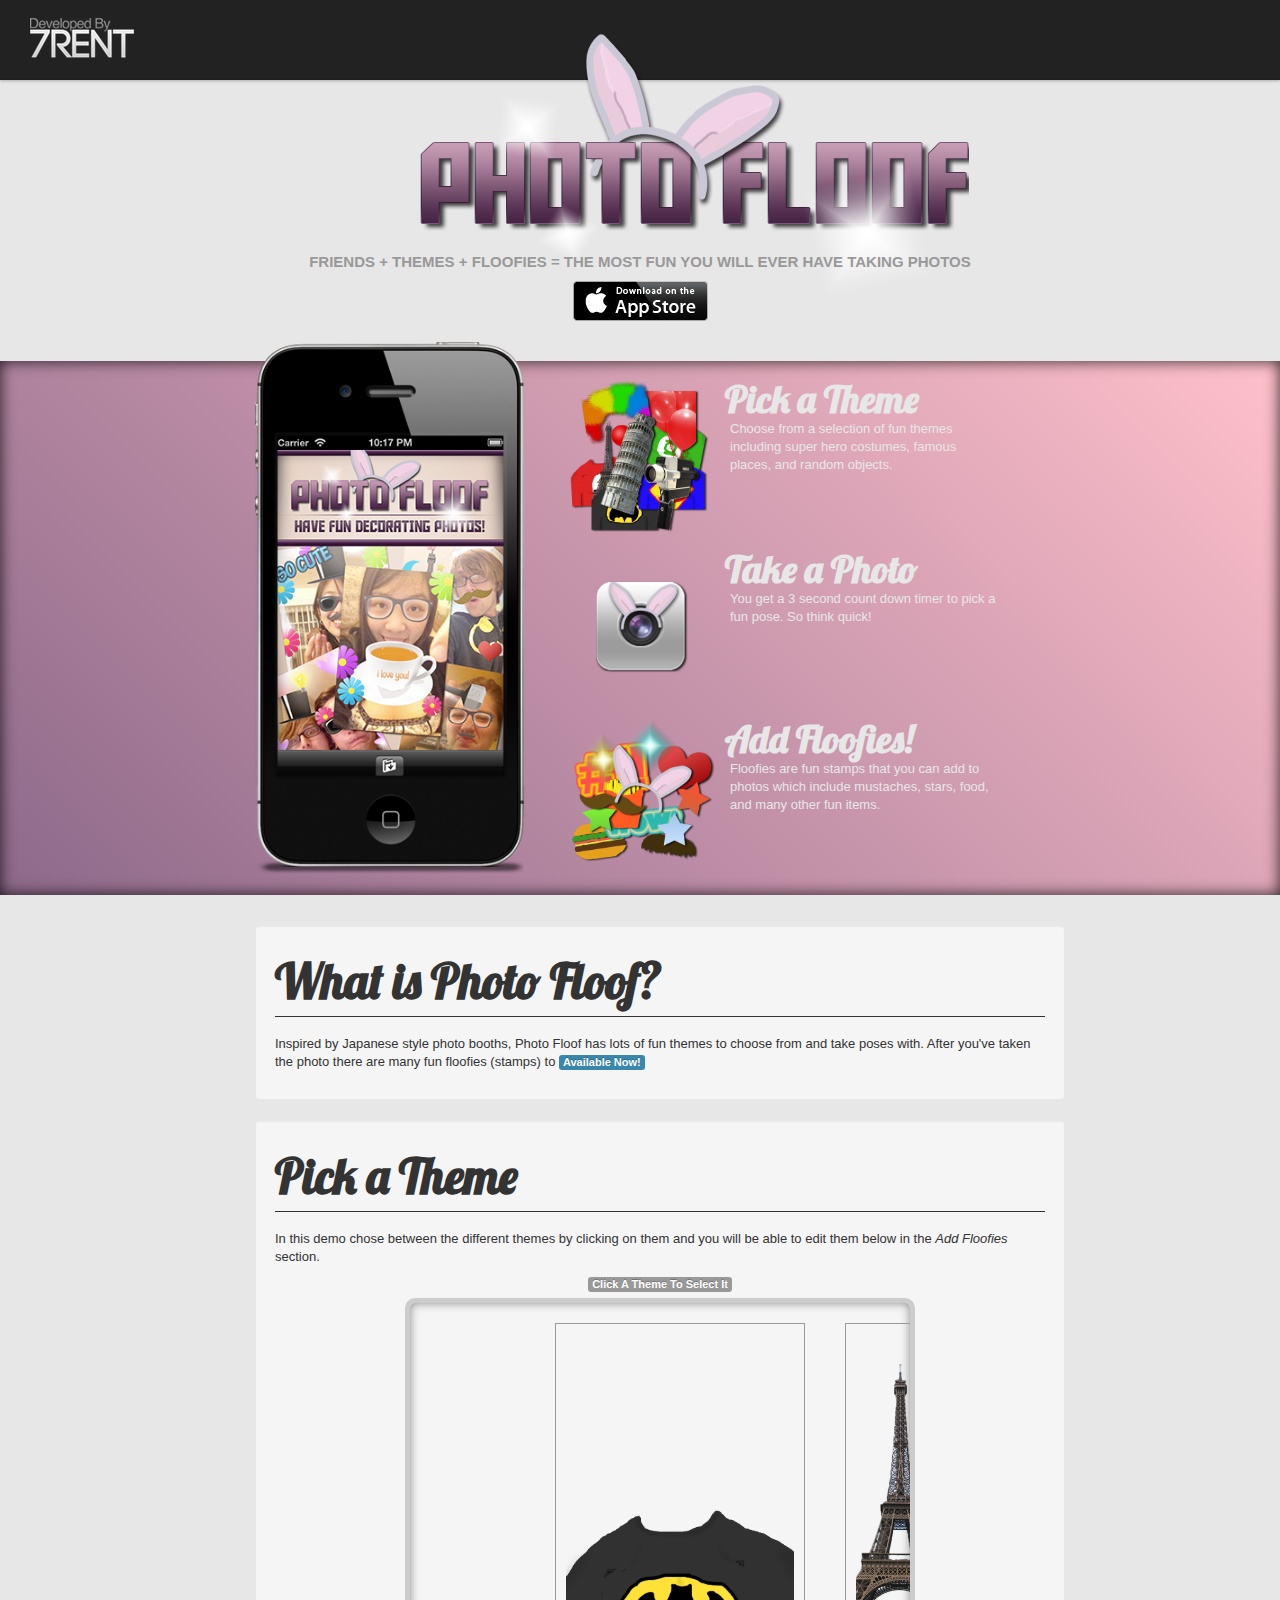
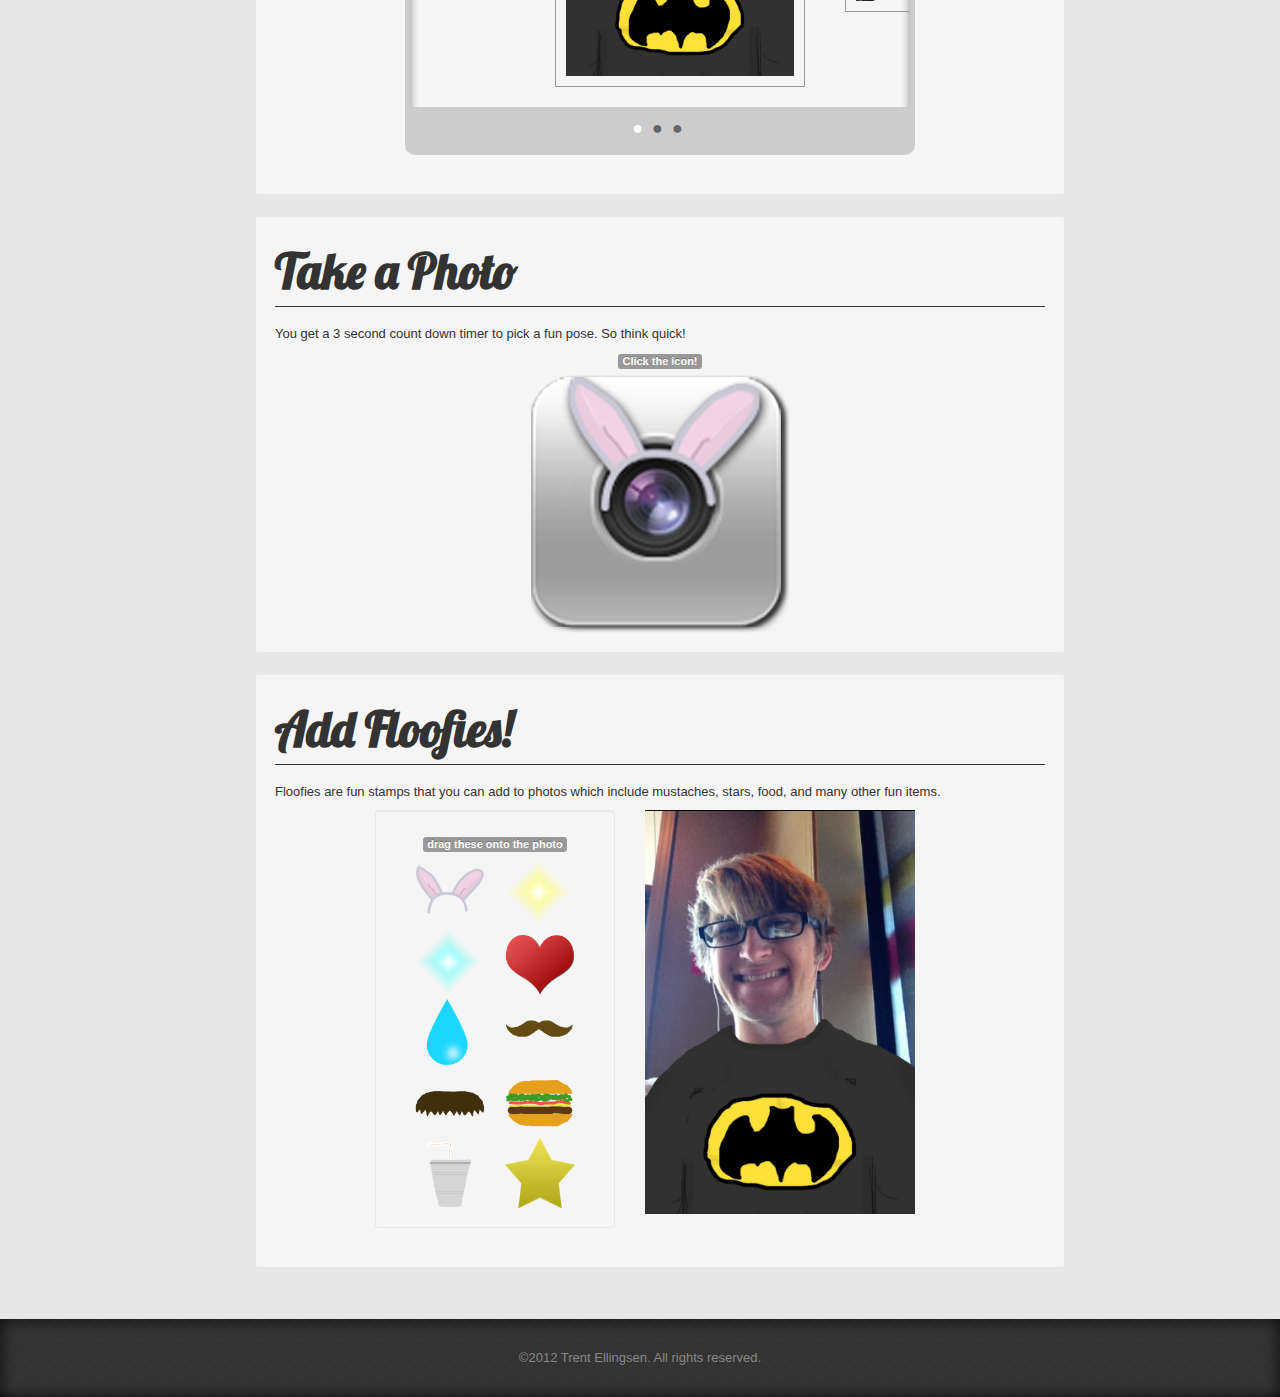
==== commit dcf7a372: "updated with new carousel assets + download link" ====
--- a/index.html
+++ b/index.html
@@ -7,7 +7,8 @@
 <meta charset="utf-8">
 <title>Photo Floof</title>
 <meta name="viewport" content="width=device-width, initial-scale=1.0">
-<meta name="description" content="This is an iPhone app based on asian style photo booths with themes and stamps!">
+<meta name="description"
+	content="This is an iPhone app based on asian style photo booths with themes and stamps!">
 <meta name="author" content="Trent Ellingsen">
 <meta name="viewport" content="width=device-width, initial-scale=1.0">
 
@@ -31,13 +32,13 @@
 <!-- Le fav and touch icons -->
 <link rel="shortcut icon" href="assets/ico/favicon.ico">
 <link rel="apple-touch-icon-precomposed" sizes="144x144"
-	href="assets/ico/Icon144.png">
+	href="assets/ico/Photo Floof Icon144.png">
 <link rel="apple-touch-icon-precomposed" sizes="114x114"
-	href="assets/ico/Icon114.png">
+	href="assets/ico/Photo Floof Icon114.png">
 <link rel="apple-touch-icon-precomposed" sizes="72x72"
-	href="assets/ico/Icon72.png">
+	href="assets/ico/Photo Floof Icon72.png">
 <link rel="apple-touch-icon-precomposed"
-	href="assets/ico/Icon57.png">
+	href="assets/ico/Photo Floof Icon57.png">
 
 
 <script src="assets/js/jquery-1.7.2.min.js"></script>
@@ -56,41 +57,50 @@
 		setup();
 		movingBoxes();
 	});
-
-</script>
+</script>
 
 <!-- Google Analytics -->
 <script type="text/javascript">
-
-  var _gaq = _gaq || [];
-  _gaq.push(['_setAccount', 'UA-34664132-1']);
-  _gaq.push(['_trackPageview']);
-
-  (function() {
-    var ga = document.createElement('script'); ga.type = 'text/javascript'; ga.async = true;
-    ga.src = ('https:' == document.location.protocol ? 'https://ssl' : 'http://www') + '.google-analytics.com/ga.js';
-    var s = document.getElementsByTagName('script')[0]; s.parentNode.insertBefore(ga, s);
-  })();
-
+	var _gaq = _gaq || [];
+	_gaq.push([ '_setAccount', 'UA-34664132-1' ]);
+	_gaq.push([ '_trackPageview' ]);
+
+	(function() {
+		var ga = document.createElement('script');
+		ga.type = 'text/javascript';
+		ga.async = true;
+		ga.src = ('https:' == document.location.protocol ? 'https://ssl'
+				: 'http://www')
+				+ '.google-analytics.com/ga.js';
+		var s = document.getElementsByTagName('script')[0];
+		s.parentNode.insertBefore(ga, s);
+	})();
 </script>
 </head>
 
 <body>
-	<div id="upper">
+	<div id="upper">
 		<div class="navbar navbar-fixed-top">
 			<div class="navbar-inner">
 				<div class="container-fluid">
 					<div>
-						<img class="brand" id="devLogo" src="assets/img/Logo White.png" alt="developed by trent"/>
+						<img class="brand" id="devLogo"
+							src="assets/img/Developed By Trent Logo.png"
+							alt="developed by trent" />
 					</div>
 				</div>
 			</div>
 		</div>
 
 		<div id="logo" class="container">
-			<img src="assets/img/logo.png">
+			<img src="assets/img/Photo Floof Logo.png" alt="Photo Floof Logo" />
 			<h6>Friends + Themes + Floofies = the most fun you will ever
 				have taking photos</h6>
+			<a
+				href="https://itunes.apple.com/us/app/photo-floof/id598177567?ls=1&mt=8">
+				<img id="download" src="assets/img/appStore.png"
+				alt="Download on the App Store" />
+			</a>
 		</div>
 
 
@@ -99,35 +109,45 @@
 			<div class="container">
 				<div class="row">
 					<div id="iphoneDisplay" class="offset2 span3">
-						<img id="iphoneFG" src="assets/img/iphone_300w.png" alt="Photo Floof iPhone Display FG" /> <img
-							src="assets/img/iphone_300w.png" alt="Photo Floof iPhone Display FG" />
+						<img id="iphoneFG" src="assets/img/iphone_300w.png"
+							alt="Photo Floof iPhone Display FG" /> <img
+							src="assets/img/iphone_300w.png"
+							alt="Photo Floof iPhone Display FG" />
 
 						<div id="floofCarousel" class="carousel slide">
 							<div class="carousel-inner">
-								<img class="active item span3" src="assets/img/photo 1.png" alt="Photo Floof title screen" />
-								<img class="item span3" src="assets/img/photo 2.png" alt="Photo Floof theme selection"/> <img
-									class="item span3" src="assets/img/photo 3.png" alt="Photo Floof stamp example"/>
-							</div>
-						</div>
-						<img id="iphoneBG" src="assets/img/iphone_bg.png" alt="Photo Floof iPhone Display BG"/>
+								<img class="active item span3"
+									src="assets/img/Photo Floof Title Screen.png"
+									alt="Photo Floof title screen" /> <img class="item span3"
+									src="assets/img/Photo Floof Theme Selection.png"
+									alt="Photo Floof theme selection" /> <img class="item span3"
+									src="assets/img/Photo Floof Stamp Example.png"
+									alt="Photo Floof stamp example" />
+							</div>
+						</div>
+						<img id="iphoneBG" src="assets/img/iphone_bg.png"
+							alt="Photo Floof iPhone Display BG" />
 					</div>
 					<div class="span5">
 						<div id="instructions">
 							<div id="theme" class="row">
-								<img class="span2 rotate" src="assets/img/themes.png" alt="Pile of photo themes"/>
+								<img class="span2 rotate" src="assets/img/themes.png"
+									alt="Pile of photo themes" />
 								<h2>Pick a Theme</h2>
 								<p class="span3 hidden-tablet">Choose from a selection of
 									fun themes including super hero costumes, famous places, and
 									random objects.</p>
 							</div>
 							<div id="photo" class="row">
-								<img class="span2 rotate" src="assets/img/icon.png" alt="Photo Floof icon"/>
+								<img class="span2 rotate" src="assets/img/icon.png"
+									alt="Photo Floof icon" />
 								<h2>Take a Photo</h2>
 								<p class="span3 hidden-tablet">You get a 3 second count down
 									timer to pick a fun pose. So think quick!</p>
 							</div>
 							<div id="floofies" class="row">
-								<img class="span2 rotate" src="assets/img/stamps.png" alt="Pile of Floofies"/>
+								<img class="span2 rotate" src="assets/img/stamps.png"
+									alt="Pile of Floofies" />
 								<h2>Add Floofies!</h2>
 								<p class="span3 hidden-tablet">Floofies are fun stamps that
 									you can add to photos which include mustaches, stars, food, and
@@ -146,8 +166,9 @@
 						<p>
 							Inspired by Japanese style photo booths, Photo Floof has lots of
 							fun themes to choose from and take poses with. After you've taken
-							the photo there are many fun floofies (stamps) to <span
-								class="label label-info">Available September 2012</span>
+							the photo there are many fun floofies (stamps) to <a
+								href="https://itunes.apple.com/us/app/photo-floof/id598177567?ls=1&mt=8"><span
+								class="label label-info">Available Now!</span></a>
 						</p>
 					</div>
 				</div>
@@ -168,9 +189,11 @@
 						</div>
 						<!-- MovingBoxes Slider -->
 						<ul id="slider">
-							<li><img src="assets/img/4Foreground.png" alt="Batman Theme Photo"></li>
-							<li><img src="assets/img/8Foreground.png" alt="Eiffel Tower Theme Photo"></li>
-							<li><img src="assets/img/2Foreground.png" alt="Clown Theme Photo"></li>
+							<li><img src="assets/img/Batman Theme.png"
+								alt="Batman Theme"></li>
+							<li><img src="assets/img/Eiffel Tower Theme.png"
+								alt="Eiffel Tower Theme"></li>
+							<li><img src="assets/img/Clown Theme.png" alt="Clown Theme"></li>
 						</ul>
 						<!-- end Slider #1 -->
 					</div>
@@ -187,7 +210,7 @@
 						<div class="demoInstructions">
 							<span class="label">Click the icon!</span>
 						</div>
-						<img src="assets/img/icon no border.png" alt="Photo Floof icon"/>
+						<img src="assets/img/icon no border.png" alt="Photo Floof icon" />
 					</div>
 				</div>
 			</div>
@@ -202,24 +225,35 @@
 						<div class="row">
 							<div id="dragFloofies" class="well grid offset1 span3">
 								<div class="demoInstructions">
-									<span class="hidden-tablet label">drag these onto the photo</span>
-									<span class="visible-tablet label">example floofies</span>
+									<span class="hidden-tablet label">drag these onto the
+										photo</span> <span class="visible-tablet label">example
+										floofies</span>
 								</div>
-								<img class="span1" src="assets/img/00bunnyEarStamp.png" alt="Bunny Ear Stamp Floofy"/> <img
-									class="span1" src="assets/img/2Stamp.png" alt="Yellow Star Stamp Floofy"/> <img
-									class="span1" src="assets/img/3Stamp.png" alt="Blue Star Stamp Floofy"/> <img
-									class="span1" src="assets/img/4Stamp.png" alt="Heart Stamp Floofy"/> <img
-									class="span1" src="assets/img/6Stamp.png" alt="Tear Stamp Floofy"/> <img
-									class="span1" src="assets/img/7Stamp.png" alt="Mustache Stamp Floofy"/> <img
-									class="span1" src="assets/img/8Stamp.png" alt="Another Mustache Stamp Floofy"/> <img
-									class="span1" src="assets/img/10Stamp.png" alt="Burger Stamp Floofy"/> <img
-									class="span1" src="assets/img/11Stamp.png" alt="Soda Stamp Floofy"/> <img
-									class="span1" src="assets/img/yellowStarStamp.png" alt="Yellow Star Stamp Floofy"/>
+								<img class="span1" src="assets/img/Bunny Ear Floofy Stamp.png"
+									alt="Bunny Ear Stamp Floofy" /> <img class="span1"
+									src="assets/img/Yellow Star Floofy Stamp.png"
+									alt="Yellow Star Stamp Floofy" /> <img class="span1"
+									src="assets/img/Blue Star Floofy Stamp.png"
+									alt="Blue Star Stamp Floofy" /> <img class="span1"
+									src="assets/img/Heart Floofy Stamp.png"
+									alt="Heart Stamp Floofy" /> <img class="span1"
+									src="assets/img/Tear Floofy Stamp.png" alt="Tear Stamp Floofy" />
+								<img class="span1" src="assets/img/Mustache Floofy Stamp.png"
+									alt="Mustache Stamp Floofy" /> <img class="span1"
+									src="assets/img/Another Mustache Floofy Stamp.png"
+									alt="Another Mustache Stamp Floofy" /> <img class="span1"
+									src="assets/img/Burger Floofy Stamp.png"
+									alt="Burger Stamp Floofy" /> <img class="span1"
+									src="assets/img/Soda Floofy Stamp.png" alt="Soda Stamp Floofy" />
+								<img class="span1" src="assets/img/yellowStarStamp.png"
+									alt="Yellow Star Stamp Floofy" />
 							</div>
 							<div id="chosenTheme" class="span3">
-								<img src="assets/img/4ForegroundPhoto.jpg" alt="Batman Theme Photo" /> <img
-									src="assets/img/8ForegroundPhoto.jpg" alt="Eiffel Tower Theme Photo" /> <img
-									src="assets/img/2ForegroundPhoto.jpg" alt="Clown Theme Photo" />
+								<img src="assets/img/Batman Theme Photo.jpg"
+									alt="Batman Theme Photo" /> <img
+									src="assets/img/Eiffel Tower Theme Photo.jpg"
+									alt="Eiffel Tower Theme Photo" /> <img
+									src="assets/img/Clown Theme Photo.jpg" alt="Clown Theme Photo" />
 							</div>
 						</div>
 					</div>
--- a/assets/css/index.css
+++ b/assets/css/index.css
@@ -10,9 +10,13 @@
 }
 
 #logo h6 {
-	margin: 15px 0;
+	margin-top: -40px;
 	text-align: center;
 	font-size: 15px;
+}
+
+#download {
+	margin-top: 10px;
 }
 
 #takeAPhoto img {
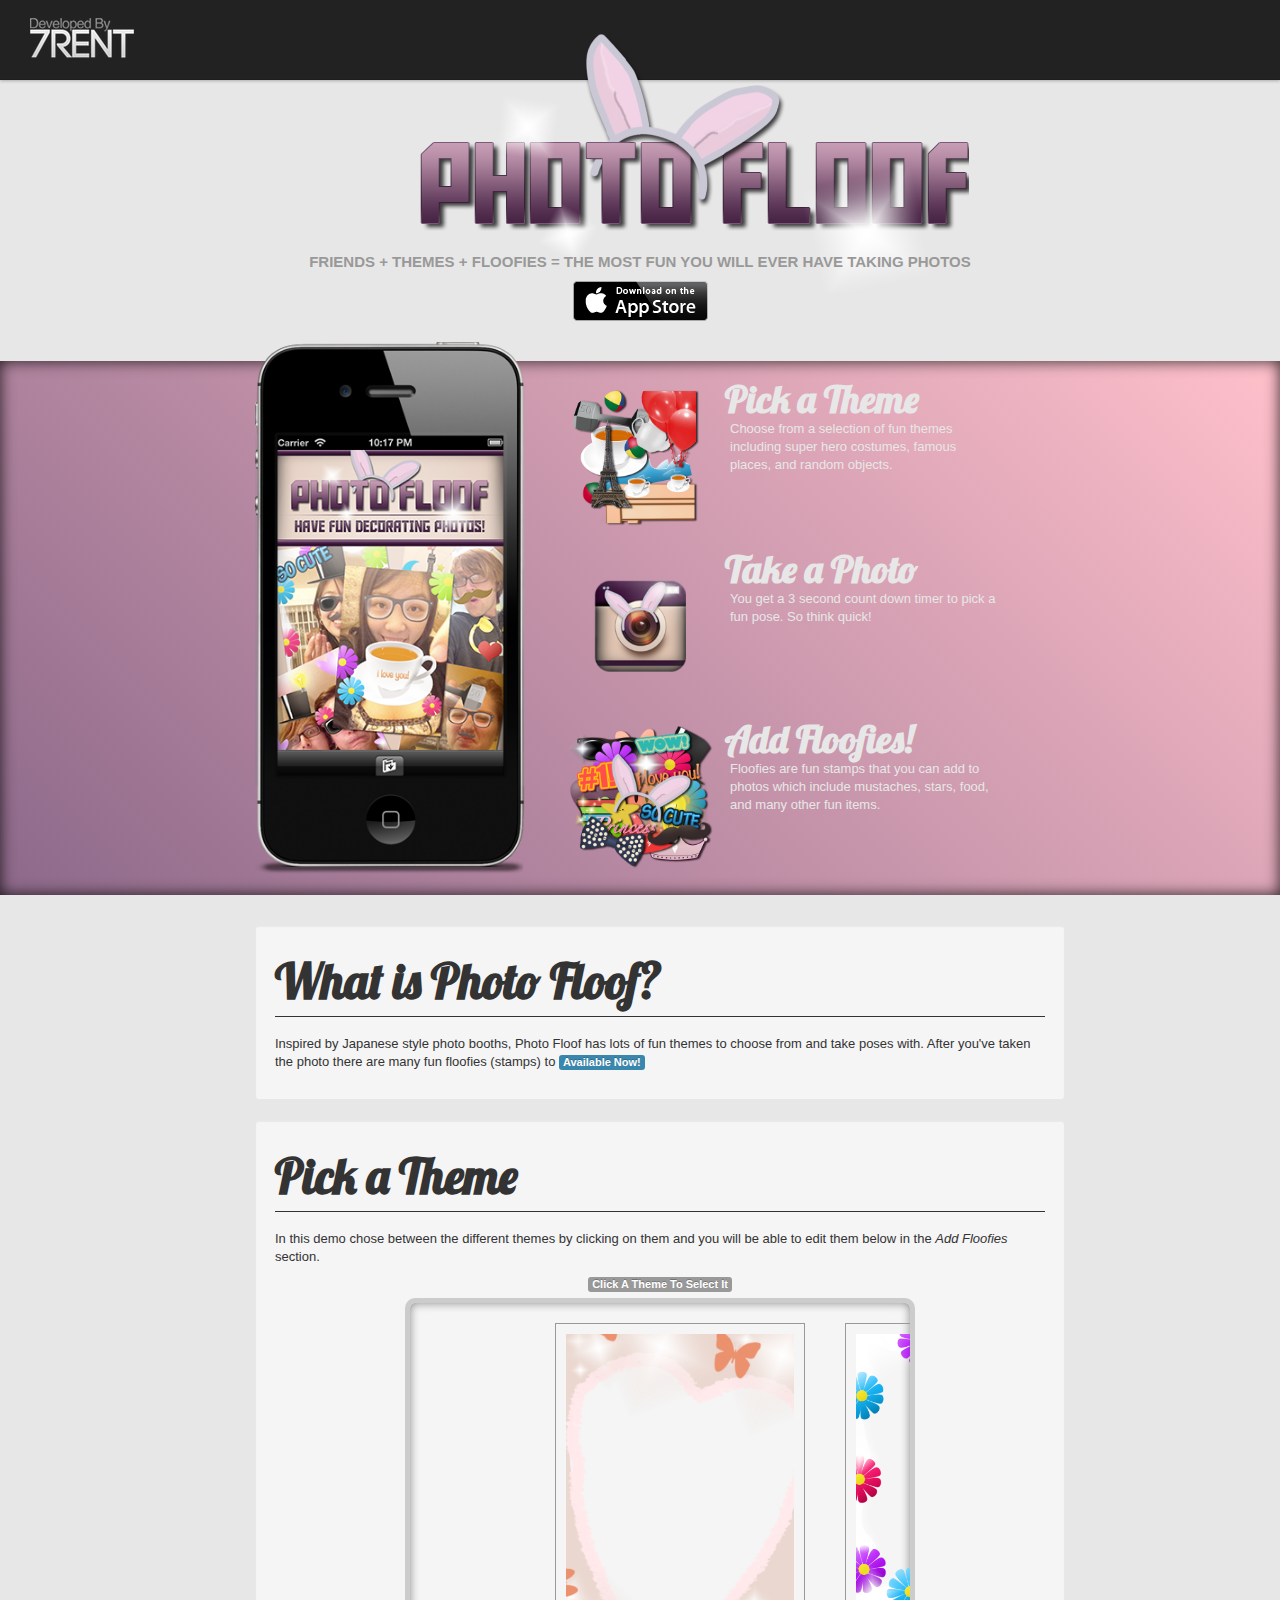
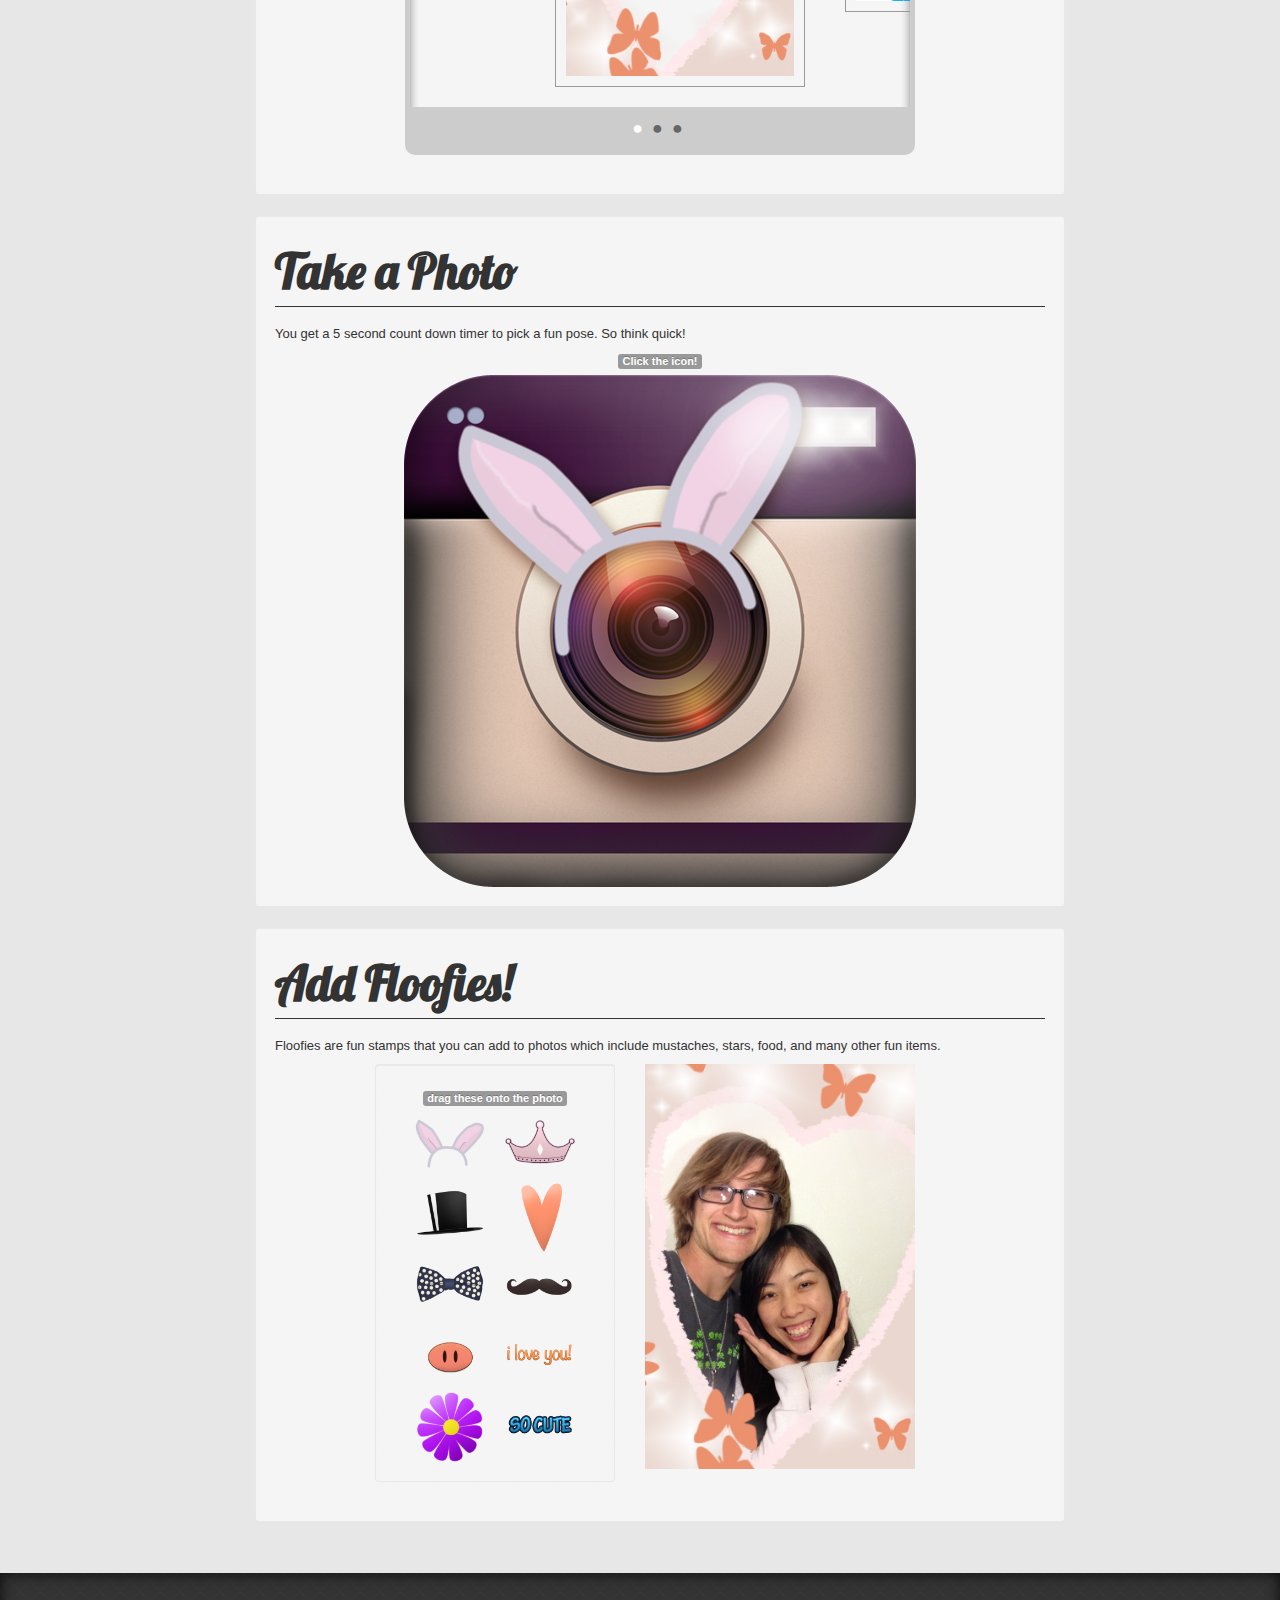
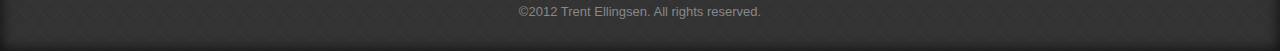
==== commit 75f4c58e: "switched out all assets!" ====
--- a/index.html
+++ b/index.html
@@ -146,7 +146,7 @@
 									timer to pick a fun pose. So think quick!</p>
 							</div>
 							<div id="floofies" class="row">
-								<img class="span2 rotate" src="assets/img/stamps.png"
+								<img class="span2 rotate" src="assets/img/floofies.png"
 									alt="Pile of Floofies" />
 								<h2>Add Floofies!</h2>
 								<p class="span3 hidden-tablet">Floofies are fun stamps that
@@ -189,11 +189,11 @@
 						</div>
 						<!-- MovingBoxes Slider -->
 						<ul id="slider">
-							<li><img src="assets/img/Batman Theme.png"
-								alt="Batman Theme"></li>
-							<li><img src="assets/img/Eiffel Tower Theme.png"
-								alt="Eiffel Tower Theme"></li>
-							<li><img src="assets/img/Clown Theme.png" alt="Clown Theme"></li>
+							<li><img src="assets/img/Heart Theme.png"
+								alt="Heart Theme"></li>
+							<li><img src="assets/img/Flower Theme.png"
+								alt="Flower Theme"></li>
+							<li><img src="assets/img/Umbrella Rain Theme.png" alt="Umbrella Rain Theme"></li>
 						</ul>
 						<!-- end Slider #1 -->
 					</div>
@@ -205,7 +205,7 @@
 				<div class="row">
 					<div class="well offset2 span8">
 						<h1 class="page-header">Take a Photo</h1>
-						<p>You get a 3 second count down timer to pick a fun pose. So
+						<p>You get a 5 second count down timer to pick a fun pose. So
 							think quick!</p>
 						<div class="demoInstructions">
 							<span class="label">Click the icon!</span>
@@ -229,31 +229,31 @@
 										photo</span> <span class="visible-tablet label">example
 										floofies</span>
 								</div>
-								<img class="span1" src="assets/img/Bunny Ear Floofy Stamp.png"
-									alt="Bunny Ear Stamp Floofy" /> <img class="span1"
-									src="assets/img/Yellow Star Floofy Stamp.png"
-									alt="Yellow Star Stamp Floofy" /> <img class="span1"
-									src="assets/img/Blue Star Floofy Stamp.png"
-									alt="Blue Star Stamp Floofy" /> <img class="span1"
-									src="assets/img/Heart Floofy Stamp.png"
-									alt="Heart Stamp Floofy" /> <img class="span1"
-									src="assets/img/Tear Floofy Stamp.png" alt="Tear Stamp Floofy" />
-								<img class="span1" src="assets/img/Mustache Floofy Stamp.png"
-									alt="Mustache Stamp Floofy" /> <img class="span1"
-									src="assets/img/Another Mustache Floofy Stamp.png"
-									alt="Another Mustache Stamp Floofy" /> <img class="span1"
-									src="assets/img/Burger Floofy Stamp.png"
-									alt="Burger Stamp Floofy" /> <img class="span1"
-									src="assets/img/Soda Floofy Stamp.png" alt="Soda Stamp Floofy" />
-								<img class="span1" src="assets/img/yellowStarStamp.png"
-									alt="Yellow Star Stamp Floofy" />
+								<img class="span1" src="assets/img/Bunny Ear Floofy.png"
+									alt="Bunny Ear Floofy" /> <img class="span1"
+									src="assets/img/Crown Floofy.png"
+									alt="Crown Floofy" /> <img class="span1"
+									src="assets/img/Top Hat Floofy.png"
+									alt="Top Hat Floofy" /> <img class="span1"
+									src="assets/img/Heart Floofy.png"
+									alt="Heart Floofy" /> <img class="span1"
+									src="assets/img/Bowtie Floofy.png" alt="Bowtie Floofy" />
+								<img class="span1" src="assets/img/Mustache Floofy.png"
+									alt="Mustache Floofy" /> <img class="span1"
+									src="assets/img/Pig Nose Floofy.png"
+									alt="Pig Nose Floofy" /> <img class="span1"
+									src="assets/img/I Love You Floofy.png"
+									alt="I Love You Floofy" /> <img class="span1"
+									src="assets/img/Purple Flower Floofy.png" alt="Purple Flower Floofy" />
+								<img class="span1" src="assets/img/So Cute Floofy.png"
+									alt="So Cute Floofy" />
 							</div>
 							<div id="chosenTheme" class="span3">
-								<img src="assets/img/Batman Theme Photo.jpg"
-									alt="Batman Theme Photo" /> <img
-									src="assets/img/Eiffel Tower Theme Photo.jpg"
-									alt="Eiffel Tower Theme Photo" /> <img
-									src="assets/img/Clown Theme Photo.jpg" alt="Clown Theme Photo" />
+								<img src="assets/img/Heart Theme Photo.jpg"
+									alt="Heart Theme Photo" /> <img
+									src="assets/img/Flower Theme Photo.jpg"
+									alt="Flower Theme Photo" /> <img
+									src="assets/img/Umbrella Rain Theme Photo.jpg" alt="Umbrella Rain Theme Photo" />
 							</div>
 						</div>
 					</div>
